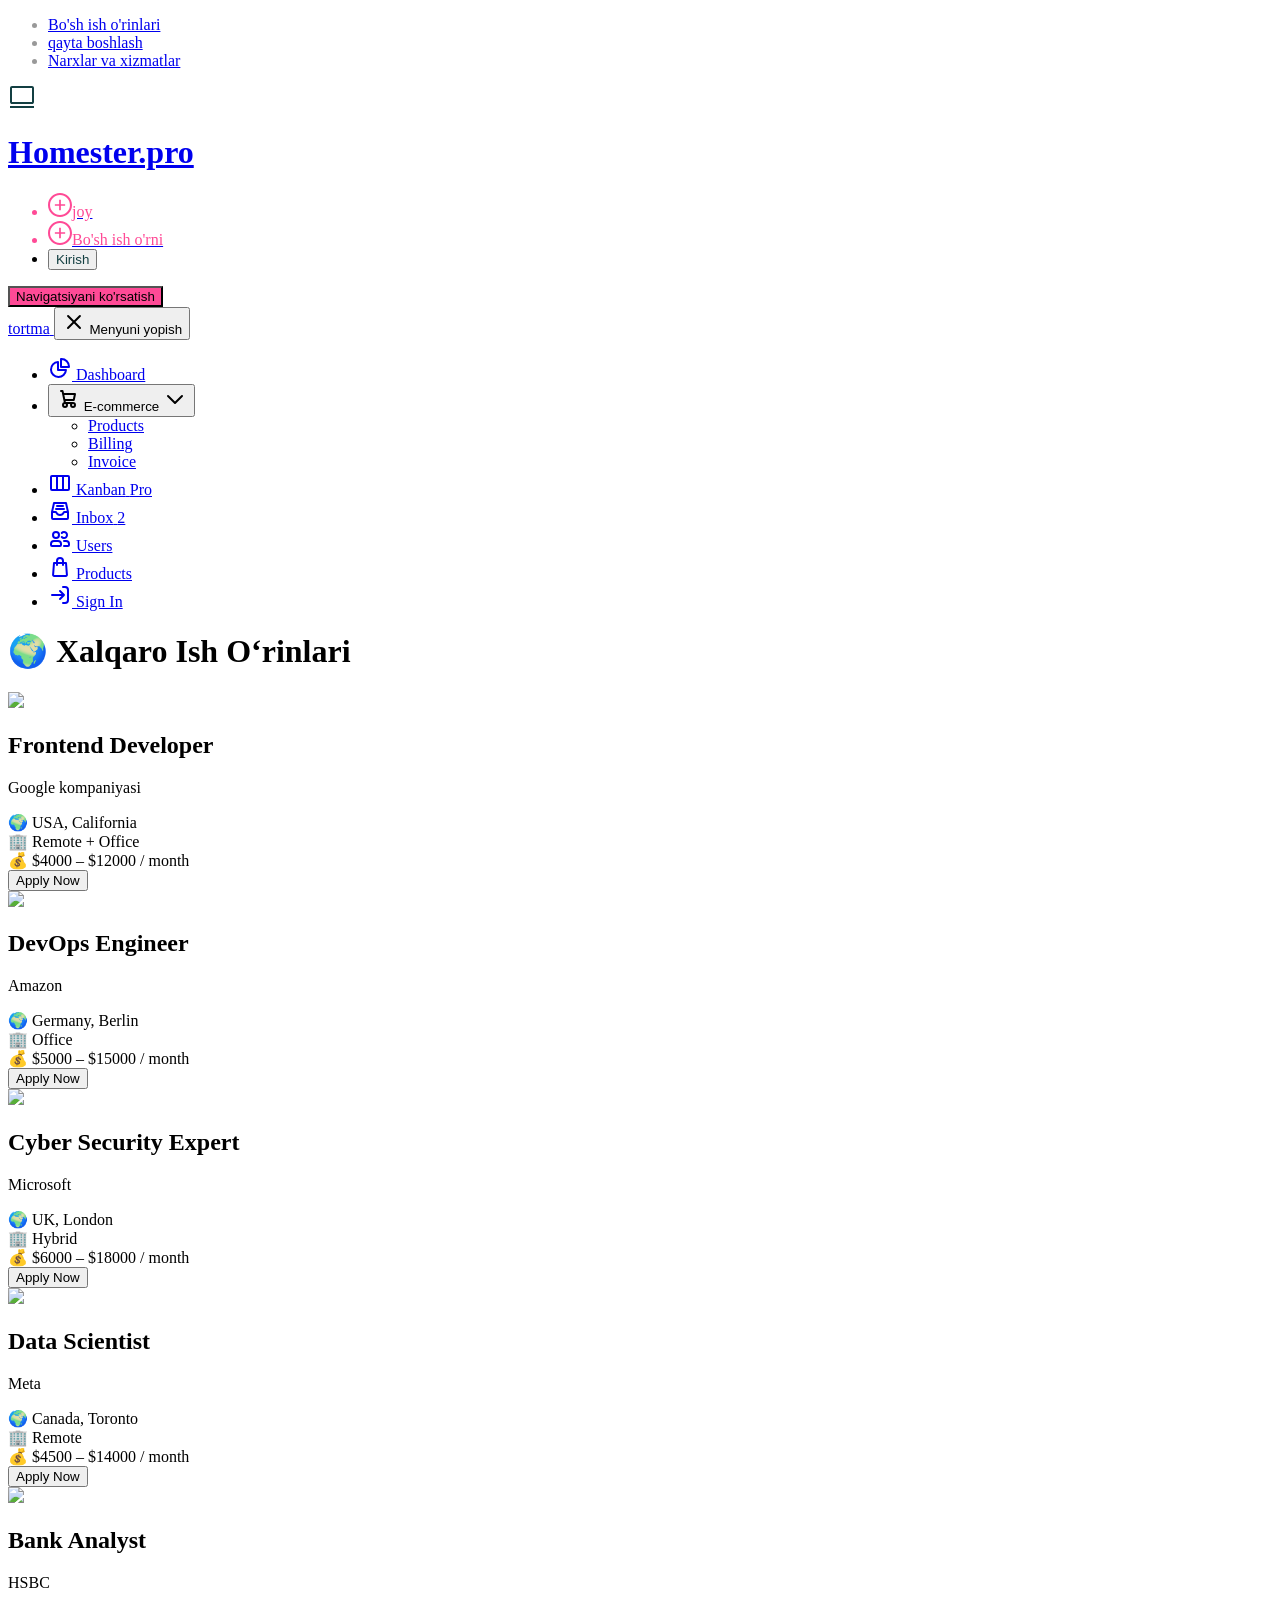
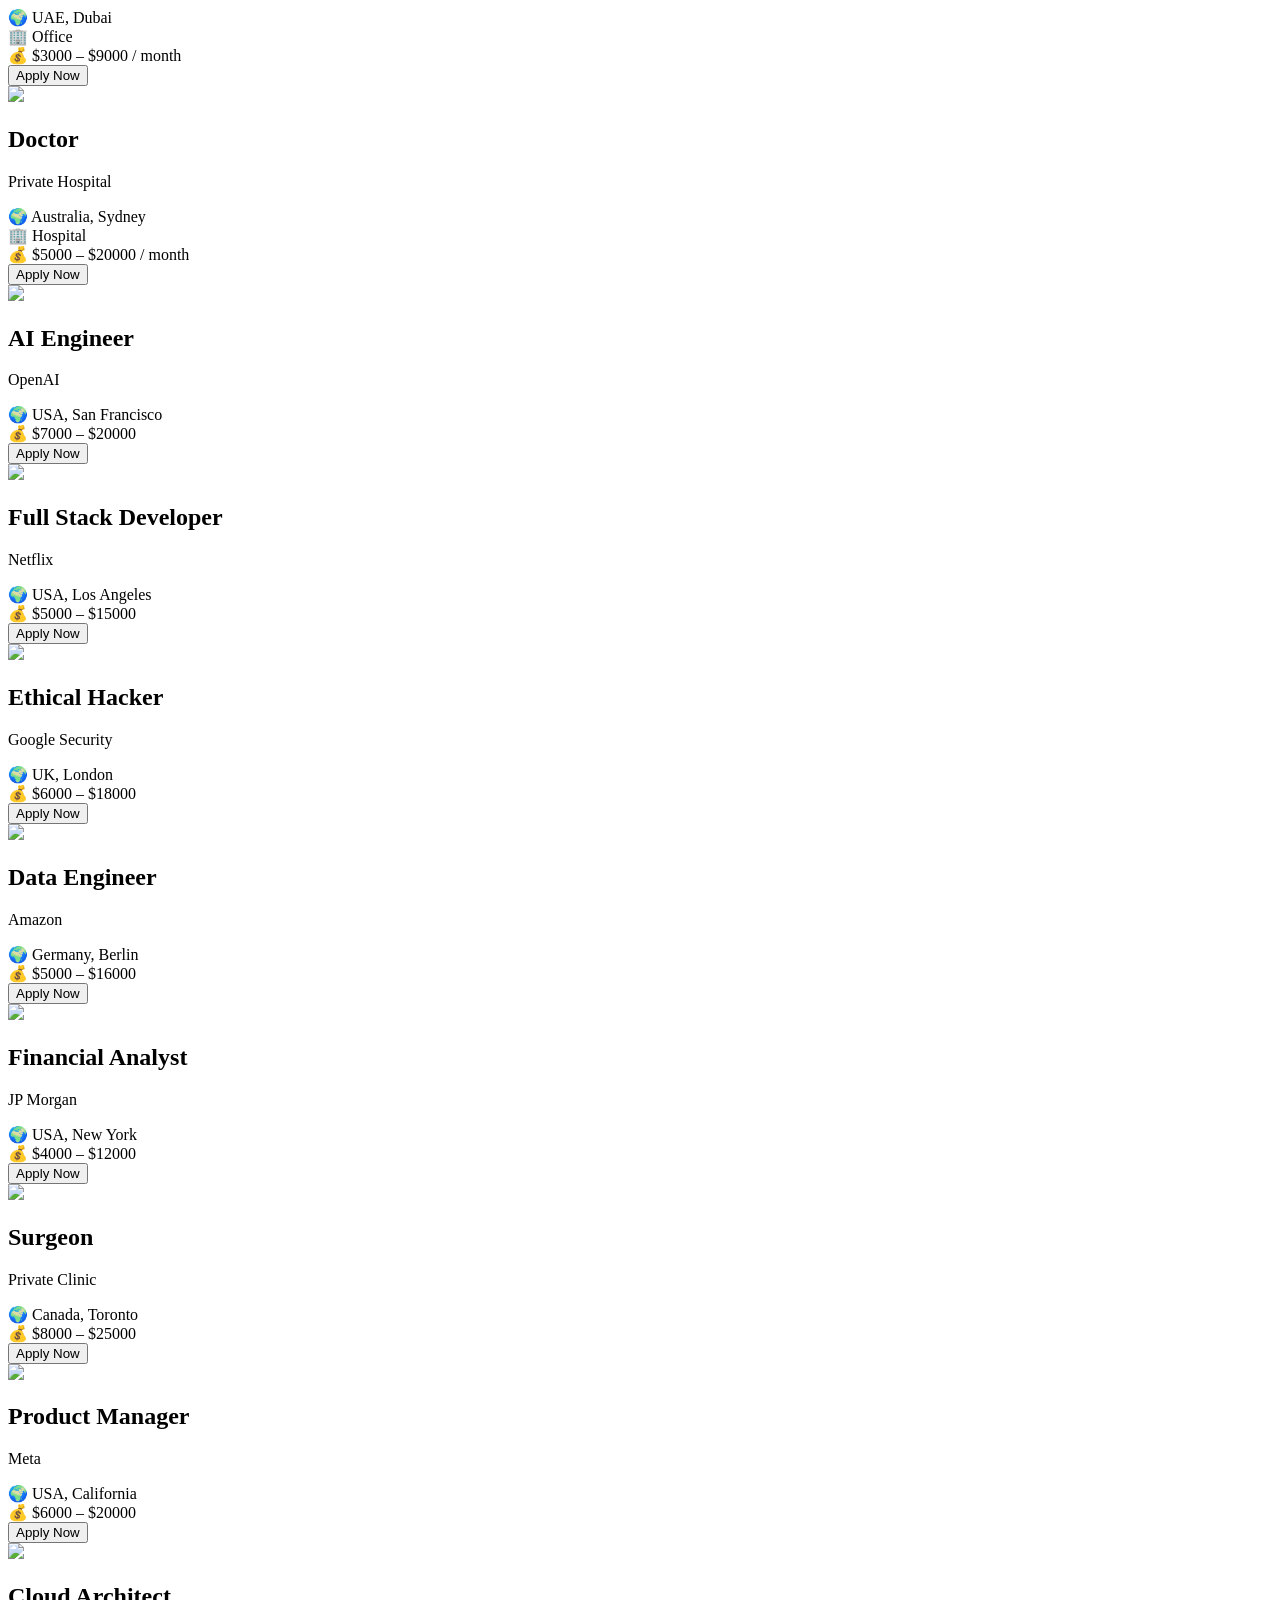
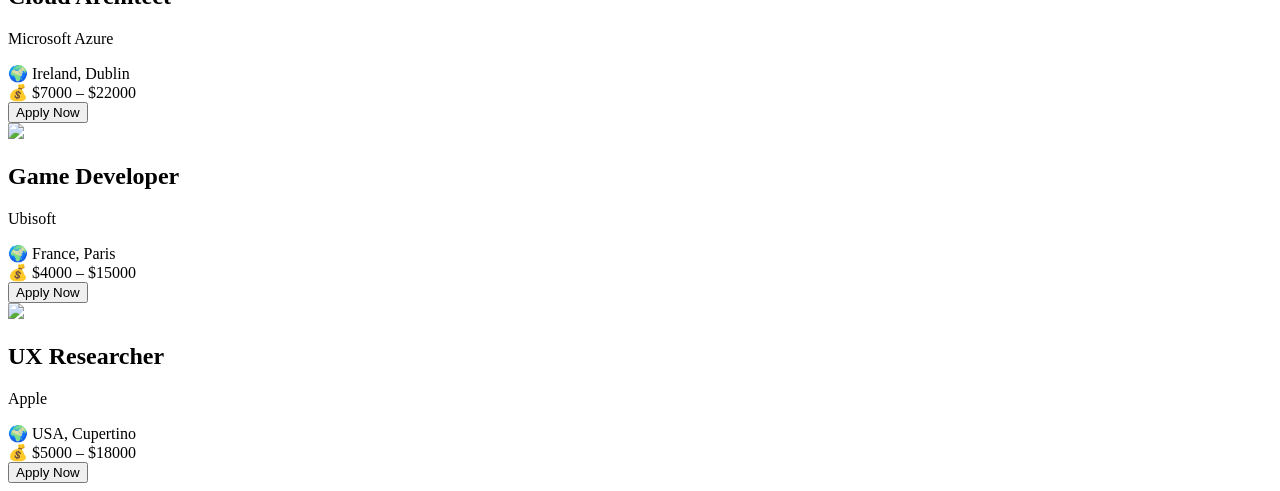
==== pages/bakansiii.html @ 7bd23c5b "main" ====
<!DOCTYPE html>
<html lang="uz">
<head>
  <meta charset="UTF-8">
  <meta name="viewport" content="width=device-width, initial-scale=1.0">
  <title>Job Registration Cards</title>
   <link href="https://unpkg.com/aos@2.3.1/dist/aos.css" rel="stylesheet" />
    <link
      href="https://cdn.jsdelivr.net/npm/flowbite@4.0.1/dist/flowbite.min.css"
      rel="stylesheet"
    />

    
    <link rel="stylesheet" href="../css/style.css" />
  <script src="https://cdn.tailwindcss.com"></script>
</head>

<body class="">
    <div class="loading">
      <!-- From Uiverse.io by andrew-manzyk -->
      <div class="loader">
        <svg width="100" height="100" viewBox="0 0 100 100">
          <defs>
            <mask id="clipping">
              <polygon points="0,0 100,0 100,100 0,100" fill="black"></polygon>
              <polygon points="25,25 75,25 50,75" fill="white"></polygon>
              <polygon points="50,25 75,75 25,75" fill="white"></polygon>
              <polygon points="35,35 65,35 50,65" fill="white"></polygon>
              <polygon points="35,35 65,35 50,65" fill="white"></polygon>
              <polygon points="35,35 65,35 50,65" fill="white"></polygon>
              <polygon points="35,35 65,35 50,65" fill="white"></polygon>
            </mask>
          </defs>
        </svg>
        <div class="box"></div>
      </div>
    </div>
 <header class="pt-[20px] pb-[20px] sticky"  >
      <div class="container max-w-[1128px] mx-auto">
        <div class="items-center">
          <div class="flex justify-between items-center">
            <ul  class="links flex gap-[24px]" style="color: #999999">
            
              <li class="link"><a href="../pages/vakansi.html">Bo'sh ish o'rinlari</a></li>
              <li class="link"><a href="../pages/rezuymi.html">qayta boshlash</a></li>
              <li class="link"><a href="../pages/homester.html">Narxlar va xizmatlar</a></li>
            </ul>
            <div class="flex items-center gap-[5px] title__title">
              <img src="../images/carbon_laptop.svg" alt="" />
              <a href="../index.html"><h1 class="title__title font-[500] text-[26px]">Homester.pro</h1></a>
            </div>

            <ul class="flex items-center gap-[25px] qilib">
              
            <a href="../pages/razmeztittt.html">  <li class="link flex gap-[7px]" style="color: #ff4a96">
                <img src="../images/Group 31 (1).svg" alt="" />joy<br />
                
              </li></a>
              <a href="../pages/bakansiii.html" class="link"><li class="link flex" style="color: #ff4a96">
                <img src="../images/Group 31 (1).svg" alt="" />Bo'sh ish o'rni
              </li></a>
              <li class="link">
                <a href="./kirish.html"
                  ><button
                    style="color: #133f42"
                    class="rounded-[5px] btn-0 bg-[floralwhite] p-[8px] border-[ 1px solid black]"
                  >
                     Kirish 
                  </button></a
                >
              </li>
              
            </ul>
          </div>

          <!-- drawer init and show -->
          <div class="text-center max-[370px]:hidden min-[590px]:hidden">
            <button
              style="background-color: #ff4a96"
              class="text-[white] rounded-[10px] inline-flex items-center justify-center text-white bg-brand box-border border border-transparent hover:bg-brand-strong focus:ring-4 focus:ring-brand-medium shadow-xs font-medium leading-5 rounded-base text-sm px-4 py-2.5 focus:outline-none"
              type="button"
              data-drawer-target="drawer-navigation"
              data-drawer-show="drawer-navigation"
              aria-controls="drawer-navigation"
            >
              Navigatsiyani ko'rsatish
            </button>
          </div>

          <!-- drawer component -->
          <div
            id="drawer-navigation"
            class="backdrop-blur-[20px] bg-[black]/30 text-[white] fixed top-0 left-0 z-40 h-screen p-4 overflow-y-auto transition-transform -translate-x-full bg-neutral-primary-soft w-80 border-e border-default"
            tabindex="-1"
            aria-labelledby="drawer-navigation-label"
          >
            <div class="border-b border-default pb-4 flex items-center">
              <a
                href="https://flowbite.com/"
                class="flex items-center space-x-2 rtl:space-x-reverse"
              >
                <span
                  class="self-center text-lg font-semibold whitespace-nowrap text-heading"
                  >tortma</span
                >
              </a>
              <button
                type="button"
                data-drawer-hide="drawer-navigation"
                aria-controls="drawer-navigation"
                class="text-body bg-transparent hover:text-heading hover:bg-neutral-tertiary rounded-base w-9 h-9 absolute top-2.5 end-2.5 flex items-center justify-center"
              >
                <svg
                  class="w-5 h-5"
                  aria-hidden="true"
                  xmlns="http://www.w3.org/2000/svg"
                  width="24"
                  height="24"
                  fill="none"
                  viewBox="0 0 24 24"
                >
                  <path
                    stroke="currentColor"
                    stroke-linecap="round"
                    stroke-linejoin="round"
                    stroke-width="2"
                    d="M6 18 17.94 6M18 18 6.06 6"
                  />
                </svg>
                <span class="sr-only">Menyuni yopish</span>
              </button>
            </div>
            <div class="py-5 overflow-y-auto">
              <ul class="space-y-2 font-medium">
                <li>
                  <a
                    href="#"
                    class="flex items-center px-2 py-1.5 text-body rounded-base hover:bg-neutral-tertiary hover:text-fg-brand group"
                  >
                    <svg
                      class="w-5 h-5 transition duration-75 group-hover:text-fg-brand"
                      aria-hidden="true"
                      xmlns="http://www.w3.org/2000/svg"
                      width="24"
                      height="24"
                      fill="none"
                      viewBox="0 0 24 24"
                    >
                      <path
                        stroke="currentColor"
                        stroke-linecap="round"
                        stroke-linejoin="round"
                        stroke-width="2"
                        d="M10 6.025A7.5 7.5 0 1 0 17.975 14H10V6.025Z"
                      />
                      <path
                        stroke="currentColor"
                        stroke-linecap="round"
                        stroke-linejoin="round"
                        stroke-width="2"
                        d="M13.5 3c-.169 0-.334.014-.5.025V11h7.975c.011-.166.025-.331.025-.5A7.5 7.5 0 0 0 13.5 3Z"
                      />
                    </svg>
                    <span class="ms-3">Dashboard</span>
                  </a>
                </li>
                <li>
                  <button
                    type="button"
                    class="flex items-center w-full justify-between px-2 py-1.5 text-body rounded-base hover:bg-neutral-tertiary hover:text-fg-brand group"
                    aria-controls="dropdown-example"
                    data-collapse-toggle="dropdown-example"
                  >
                    <svg
                      class="shrink-0 w-5 h-5 transition duration-75 group-hover:text-fg-brand"
                      aria-hidden="true"
                      xmlns="http://www.w3.org/2000/svg"
                      width="24"
                      height="24"
                      fill="none"
                      viewBox="0 0 24 24"
                    >
                      <path
                        stroke="currentColor"
                        stroke-linecap="round"
                        stroke-linejoin="round"
                        stroke-width="2"
                        d="M5 4h1.5L9 16m0 0h8m-8 0a2 2 0 1 0 0 4 2 2 0 0 0 0-4Zm8 0a2 2 0 1 0 0 4 2 2 0 0 0 0-4Zm-8.5-3h9.25L19 7H7.312"
                      />
                    </svg>
                    <span
                      class="flex-1 ms-3 text-left rtl:text-right whitespace-nowrap"
                      >E-commerce</span
                    >
                    <svg
                      class="w-5 h-5"
                      aria-hidden="true"
                      xmlns="http://www.w3.org/2000/svg"
                      width="24"
                      height="24"
                      fill="none"
                      viewBox="0 0 24 24"
                    >
                      <path
                        stroke="currentColor"
                        stroke-linecap="round"
                        stroke-linejoin="round"
                        stroke-width="2"
                        d="m19 9-7 7-7-7"
                      />
                    </svg>
                  </button>
                  <ul id="dropdown-example" class="hidden py-2 space-y-2">
                    <li>
                      <a
                        href="#"
                        class="pl-10 flex items-center px-2 py-1.5 text-body rounded-base hover:bg-neutral-tertiary hover:text-fg-brand group"
                        >Products</a
                      >
                    </li>
                    <li>
                      <a
                        href="#"
                        class="pl-10 flex items-center px-2 py-1.5 text-body rounded-base hover:bg-neutral-tertiary hover:text-fg-brand group"
                        >Billing</a
                      >
                    </li>
                    <li>
                      <a
                        href="#"
                        class="pl-10 flex items-center px-2 py-1.5 text-body rounded-base hover:bg-neutral-tertiary hover:text-fg-brand group"
                        >Invoice</a
                      >
                    </li>
                  </ul>
                </li>
                <li>
                  <a
                    href="#"
                    class="flex items-center px-2 py-1.5 text-body rounded-base hover:bg-neutral-tertiary hover:text-fg-brand group"
                  >
                    <svg
                      class="shrink-0 w-5 h-5 transition duration-75 group-hover:text-fg-brand"
                      aria-hidden="true"
                      xmlns="http://www.w3.org/2000/svg"
                      width="24"
                      height="24"
                      fill="none"
                      viewBox="0 0 24 24"
                    >
                      <path
                        stroke="currentColor"
                        stroke-linecap="round"
                        stroke-linejoin="round"
                        stroke-width="2"
                        d="M15 5v14M9 5v14M4 5h16a1 1 0 0 1 1 1v12a1 1 0 0 1-1 1H4a1 1 0 0 1-1-1V6a1 1 0 0 1 1-1Z"
                      />
                    </svg>
                    <span class="flex-1 ms-3 whitespace-nowrap">Kanban</span>
                    <span
                      class="bg-neutral-secondary-medium border border-default-medium text-heading text-xs font-medium px-1.5 py-0.5 rounded-sm"
                      >Pro</span
                    >
                  </a>
                </li>
                <li>
                  <a
                    href="#"
                    class="flex items-center px-2 py-1.5 text-body rounded-base hover:bg-neutral-tertiary hover:text-fg-brand group"
                  >
                    <svg
                      class="shrink-0 w-5 h-5 transition duration-75 group-hover:text-fg-brand"
                      aria-hidden="true"
                      xmlns="http://www.w3.org/2000/svg"
                      width="24"
                      height="24"
                      fill="none"
                      viewBox="0 0 24 24"
                    >
                      <path
                        stroke="currentColor"
                        stroke-linecap="round"
                        stroke-linejoin="round"
                        stroke-width="2"
                        d="M4 13h3.439a.991.991 0 0 1 .908.6 3.978 3.978 0 0 0 7.306 0 .99.99 0 0 1 .908-.6H20M4 13v6a1 1 0 0 0 1 1h14a1 1 0 0 0 1-1v-6M4 13l2-9h12l2 9M9 7h6m-7 3h8"
                      />
                    </svg>
                    <span class="flex-1 ms-3 whitespace-nowrap">Inbox</span>
                    <span
                      class="inline-flex items-center justify-center w-4.5 h-4.5 ms-2 text-xs font-medium text-fg-danger-strong bg-danger-soft border border-danger-subtle rounded-full"
                      >2</span
                    >
                  </a>
                </li>
                <li>
                  <a
                    href="#"
                    class="flex items-center px-2 py-1.5 text-body rounded-base hover:bg-neutral-tertiary hover:text-fg-brand group"
                  >
                    <svg
                      class="shrink-0 w-5 h-5 transition duration-75 group-hover:text-fg-brand"
                      aria-hidden="true"
                      xmlns="http://www.w3.org/2000/svg"
                      width="24"
                      height="24"
                      fill="none"
                      viewBox="0 0 24 24"
                    >
                      <path
                        stroke="currentColor"
                        stroke-linecap="round"
                        stroke-width="2"
                        d="M16 19h4a1 1 0 0 0 1-1v-1a3 3 0 0 0-3-3h-2m-2.236-4a3 3 0 1 0 0-4M3 18v-1a3 3 0 0 1 3-3h4a3 3 0 0 1 3 3v1a1 1 0 0 1-1 1H4a1 1 0 0 1-1-1Zm8-10a3 3 0 1 1-6 0 3 3 0 0 1 6 0Z"
                      />
                    </svg>
                    <span class="flex-1 ms-3 whitespace-nowrap">Users</span>
                  </a>
                </li>
                <li>
                  <a
                    href="#"
                    class="flex items-center px-2 py-1.5 text-body rounded-base hover:bg-neutral-tertiary hover:text-fg-brand group"
                  >
                    <svg
                      class="shrink-0 w-5 h-5 transition duration-75 group-hover:text-fg-brand"
                      aria-hidden="true"
                      xmlns="http://www.w3.org/2000/svg"
                      width="24"
                      height="24"
                      fill="none"
                      viewBox="0 0 24 24"
                    >
                      <path
                        stroke="currentColor"
                        stroke-linecap="round"
                        stroke-linejoin="round"
                        stroke-width="2"
                        d="M9 10V6a3 3 0 0 1 3-3v0a3 3 0 0 1 3 3v4m3-2 .917 11.923A1 1 0 0 1 17.92 21H6.08a1 1 0 0 1-.997-1.077L6 8h12Z"
                      />
                    </svg>
                    <span class="flex-1 ms-3 whitespace-nowrap">Products</span>
                  </a>
                </li>
                <li>
                  <a
                    href="#"
                    class="flex items-center px-2 py-1.5 text-body rounded-base hover:bg-neutral-tertiary hover:text-fg-brand group"
                  >
                    <svg
                      class="shrink-0 w-5 h-5 transition duration-75 group-hover:text-fg-brand"
                      aria-hidden="true"
                      xmlns="http://www.w3.org/2000/svg"
                      width="24"
                      height="24"
                      fill="none"
                      viewBox="0 0 24 24"
                    >
                      <path
                        stroke="currentColor"
                        stroke-linecap="round"
                        stroke-linejoin="round"
                        stroke-width="2"
                        d="M16 12H4m12 0-4 4m4-4-4-4m3-4h2a3 3 0 0 1 3 3v10a3 3 0 0 1-3 3h-2"
                      />
                    </svg>
                    <span class="flex-1 ms-3 whitespace-nowrap">Sign In</span>
                  </a>
                </li>
              </ul>
            </div>
          </div>
        </div>
      </div>
    </header>

    <!--  -->
   

<div class="bg-gray-100 p-10">

<div class="max-w-7xl mx-auto">

  <h1 class="text-4xl font-bold text-center mb-10">
    🌍 Xalqaro Ish O‘rinlari
  </h1>

  <!-- GRID -->
  <div class="grid grid-cols-3 gap-6 tuvtut">

    <!-- 1 -->
    <div class="bg-white rounded-2xl shadow-lg overflow-hidden hover:shadow-2xl transition">
      <img class="h-44 w-full object-cover"
        src="https://images.unsplash.com/photo-1521737604893-d14cc237f11d">

      <div class="p-5">
        <h2 class="text-xl font-bold">Frontend Developer</h2>
        <p class="text-gray-600">Google kompaniyasi</p>

        <div class="text-sm text-gray-500 mt-2">
          🌍 USA, California
        </div>

        <div class="text-sm text-gray-500">
          🏢 Remote + Office
        </div>

        <div class="mt-3 text-green-600 font-bold">
          💰 $4000 – $12000 / month
        </div>

        <button class="mt-4 w-full bg-blue-600 text-white py-2 rounded-xl hover:bg-blue-700">
          Apply Now
        </button>
      </div>
    </div>

    <!-- 2 -->
    <div class="bg-white rounded-2xl shadow-lg overflow-hidden hover:shadow-2xl transition">
      <img class="h-44 w-full object-cover"
        src="https://images.unsplash.com/photo-1667372393119-3d4c48d07fc9">

      <div class="p-5">
        <h2 class="text-xl font-bold">DevOps Engineer</h2>
        <p class="text-gray-600">Amazon</p>

        <div class="text-sm text-gray-500 mt-2">
          🌍 Germany, Berlin
        </div>

        <div class="text-sm text-gray-500">
          🏢 Office
        </div>

        <div class="mt-3 text-green-600 font-bold">
          💰 $5000 – $15000 / month
        </div>

        <button class="mt-4 w-full bg-blue-600 text-white py-2 rounded-xl hover:bg-blue-700">
          Apply Now
        </button>
      </div>
    </div>

    <!-- 3 -->
    <div class="bg-white rounded-2xl shadow-lg overflow-hidden hover:shadow-2xl transition">
      <img class="h-44 w-full object-cover"
        src="https://images.unsplash.com/photo-1550751827-4bd374c3f58b">

      <div class="p-5">
        <h2 class="text-xl font-bold">Cyber Security Expert</h2>
        <p class="text-gray-600">Microsoft</p>

        <div class="text-sm text-gray-500 mt-2">
          🌍 UK, London
        </div>

        <div class="text-sm text-gray-500">
          🏢 Hybrid
        </div>

        <div class="mt-3 text-green-600 font-bold">
          💰 $6000 – $18000 / month
        </div>

        <button class="mt-4 w-full bg-blue-600 text-white py-2 rounded-xl hover:bg-blue-700">
          Apply Now
        </button>
      </div>
    </div>

    <!-- 4 -->
    <div class="bg-white rounded-2xl shadow-lg overflow-hidden hover:shadow-2xl transition">
      <img class="h-44 w-full object-cover"
        src="https://images.unsplash.com/photo-1551288049-bebda4e38f71">

      <div class="p-5">
        <h2 class="text-xl font-bold">Data Scientist</h2>
        <p class="text-gray-600">Meta</p>

        <div class="text-sm text-gray-500 mt-2">
          🌍 Canada, Toronto
        </div>

        <div class="text-sm text-gray-500">
          🏢 Remote
        </div>

        <div class="mt-3 text-green-600 font-bold">
          💰 $4500 – $14000 / month
        </div>

        <button class="mt-4 w-full bg-blue-600 text-white py-2 rounded-xl hover:bg-blue-700">
          Apply Now
        </button>
      </div>
    </div>

    <!-- 5 -->
    <div class="bg-white rounded-2xl shadow-lg overflow-hidden hover:shadow-2xl transition">
      <img class="h-44 w-full object-cover"
        src="https://images.unsplash.com/photo-1563013544-824ae1b704d3">

      <div class="p-5">
        <h2 class="text-xl font-bold">Bank Analyst</h2>
        <p class="text-gray-600">HSBC</p>

        <div class="text-sm text-gray-500 mt-2">
          🌍 UAE, Dubai
        </div>

        <div class="text-sm text-gray-500">
          🏢 Office
        </div>

        <div class="mt-3 text-green-600 font-bold">
          💰 $3000 – $9000 / month
        </div>

        <button class="mt-4 w-full bg-blue-600 text-white py-2 rounded-xl hover:bg-blue-700">
          Apply Now
        </button>
      </div>
    </div>

    <!-- 6 -->
    <div class="bg-white rounded-2xl shadow-lg overflow-hidden hover:shadow-2xl transition">
      <img class="h-44 w-full object-cover"
        src="https://images.unsplash.com/photo-1588776814546-1ffcf47267a5">

      <div class="p-5">
        <h2 class="text-xl font-bold">Doctor</h2>
        <p class="text-gray-600">Private Hospital</p>

        <div class="text-sm text-gray-500 mt-2">
          🌍 Australia, Sydney
        </div>

        <div class="text-sm text-gray-500">
          🏢 Hospital
        </div>

        <div class="mt-3 text-green-600 font-bold">
          💰 $5000 – $20000 / month
        </div>

        <button class="mt-4 w-full bg-blue-600 text-white py-2 rounded-xl hover:bg-blue-700">
          Apply Now
        </button>
      </div>
    </div>
<!--  -->
    <!-- 7 -->
<div class="bg-white rounded-2xl shadow-lg overflow-hidden hover:shadow-2xl transition">
  <img class="h-44 w-full object-cover" src="https://images.unsplash.com/photo-1518770660439-4636190af475">
  <div class="p-5">
    <h2 class="text-xl font-bold">AI Engineer</h2>
    <p class="text-gray-600">OpenAI</p>
    <div class="text-sm text-gray-500 mt-2">🌍 USA, San Francisco</div>
    <div class="mt-3 text-green-600 font-bold">💰 $7000 – $20000</div>
    <button class="mt-4 w-full bg-blue-600 text-white py-2 rounded-xl hover:bg-blue-700">Apply Now</button>
  </div>
</div>

<!-- 8 -->
<div class="bg-white rounded-2xl shadow-lg overflow-hidden hover:shadow-2xl transition">
  <img class="h-44 w-full object-cover" src="https://images.unsplash.com/photo-1521737604893-d14cc237f11d">
  <div class="p-5">
    <h2 class="text-xl font-bold">Full Stack Developer</h2>
    <p class="text-gray-600">Netflix</p>
    <div class="text-sm text-gray-500 mt-2">🌍 USA, Los Angeles</div>
    <div class="mt-3 text-green-600 font-bold">💰 $5000 – $15000</div>
    <button class="mt-4 w-full bg-blue-600 text-white py-2 rounded-xl hover:bg-blue-700">Apply Now</button>
  </div>
</div>

<!-- 9 -->
<div class="bg-white rounded-2xl shadow-lg overflow-hidden hover:shadow-2xl transition">
  <img class="h-44 w-full object-cover" src="https://images.unsplash.com/photo-1550751827-4bd374c3f58b">
  <div class="p-5">
    <h2 class="text-xl font-bold">Ethical Hacker</h2>
    <p class="text-gray-600">Google Security</p>
    <div class="text-sm text-gray-500 mt-2">🌍 UK, London</div>
    <div class="mt-3 text-green-600 font-bold">💰 $6000 – $18000</div>
    <button class="mt-4 w-full bg-blue-600 text-white py-2 rounded-xl hover:bg-blue-700">Apply Now</button>
  </div>
</div>

<!-- 10 -->
<div class="bg-white rounded-2xl shadow-lg overflow-hidden hover:shadow-2xl transition">
  <img class="h-44 w-full object-cover" src="https://images.unsplash.com/photo-1551288049-bebda4e38f71">
  <div class="p-5">
    <h2 class="text-xl font-bold">Data Engineer</h2>
    <p class="text-gray-600">Amazon</p>
    <div class="text-sm text-gray-500 mt-2">🌍 Germany, Berlin</div>
    <div class="mt-3 text-green-600 font-bold">💰 $5000 – $16000</div>
    <button class="mt-4 w-full bg-blue-600 text-white py-2 rounded-xl hover:bg-blue-700">Apply Now</button>
  </div>
</div>

<!-- 11 -->
<div class="bg-white rounded-2xl shadow-lg overflow-hidden hover:shadow-2xl transition">
  <img class="h-44 w-full object-cover" src="https://images.unsplash.com/photo-1563013544-824ae1b704d3">
  <div class="p-5">
    <h2 class="text-xl font-bold">Financial Analyst</h2>
    <p class="text-gray-600">JP Morgan</p>
    <div class="text-sm text-gray-500 mt-2">🌍 USA, New York</div>
    <div class="mt-3 text-green-600 font-bold">💰 $4000 – $12000</div>
    <button class="mt-4 w-full bg-blue-600 text-white py-2 rounded-xl hover:bg-blue-700">Apply Now</button>
  </div>
</div>

<!-- 12 -->
<div class="bg-white rounded-2xl shadow-lg overflow-hidden hover:shadow-2xl transition">
  <img class="h-44 w-full object-cover" src="https://images.unsplash.com/photo-1588776814546-1ffcf47267a5">
  <div class="p-5">
    <h2 class="text-xl font-bold">Surgeon</h2>
    <p class="text-gray-600">Private Clinic</p>
    <div class="text-sm text-gray-500 mt-2">🌍 Canada, Toronto</div>
    <div class="mt-3 text-green-600 font-bold">💰 $8000 – $25000</div>
    <button class="mt-4 w-full bg-blue-600 text-white py-2 rounded-xl hover:bg-blue-700">Apply Now</button>
  </div>
</div>

<!-- 13 -->
<div class="bg-white rounded-2xl shadow-lg overflow-hidden hover:shadow-2xl transition">
  <img class="h-44 w-full object-cover" src="https://images.unsplash.com/photo-1504384308090-c894fdcc538d">
  <div class="p-5">
    <h2 class="text-xl font-bold">Product Manager</h2>
    <p class="text-gray-600">Meta</p>
    <div class="text-sm text-gray-500 mt-2">🌍 USA, California</div>
    <div class="mt-3 text-green-600 font-bold">💰 $6000 – $20000</div>
    <button class="mt-4 w-full bg-blue-600 text-white py-2 rounded-xl hover:bg-blue-700">Apply Now</button>
  </div>
</div>

<!-- 14 -->
<div class="bg-white rounded-2xl shadow-lg overflow-hidden hover:shadow-2xl transition">
  <img class="h-44 w-full object-cover" src="https://images.unsplash.com/photo-1519389950473-47ba0277781c">
  <div class="p-5">
    <h2 class="text-xl font-bold">Cloud Architect</h2>
    <p class="text-gray-600">Microsoft Azure</p>
    <div class="text-sm text-gray-500 mt-2">🌍 Ireland, Dublin</div>
    <div class="mt-3 text-green-600 font-bold">💰 $7000 – $22000</div>
    <button class="mt-4 w-full bg-blue-600 text-white py-2 rounded-xl hover:bg-blue-700">Apply Now</button>
  </div>
</div>

<!-- 15 -->
<div class="bg-white rounded-2xl shadow-lg overflow-hidden hover:shadow-2xl transition">
  <img class="h-44 w-full object-cover" src="https://images.unsplash.com/photo-1556761175-b413da4baf72">
  <div class="p-5">
    <h2 class="text-xl font-bold">Game Developer</h2>
    <p class="text-gray-600">Ubisoft</p>
    <div class="text-sm text-gray-500 mt-2">🌍 France, Paris</div>
    <div class="mt-3 text-green-600 font-bold">💰 $4000 – $15000</div>
    <button class="mt-4 w-full bg-blue-600 text-white py-2 rounded-xl hover:bg-blue-700">Apply Now</button>
  </div>
</div>

<!-- 16 -->
<div class="bg-white rounded-2xl shadow-lg overflow-hidden hover:shadow-2xl transition">
  <img class="h-44 w-full object-cover" src="https://images.unsplash.com/photo-1523966211575-eb4a01e7dd51">
  <div class="p-5">
    <h2 class="text-xl font-bold">UX Researcher</h2>
    <p class="text-gray-600">Apple</p>
    <div class="text-sm text-gray-500 mt-2">🌍 USA, Cupertino</div>
    <div class="mt-3 text-green-600 font-bold">💰 $5000 – $18000</div>
    <button class="mt-4 w-full bg-blue-600 text-white py-2 rounded-xl hover:bg-blue-700">Apply Now</button>
  </div>
</div>
  </div>

</div>

</div>

    <!--  -->
<script src="../main.js"></script>
  <script src="https://cdn.jsdelivr.net/npm/flowbite@4.0.1/dist/flowbite.min.js"></script>
    <script src="https://unpkg.com/aos@2.3.1/dist/aos.js"></script>
    <script>
      AOS.init();
    </script> 

</body>
</html>
---- css/style.css ----
/* From Uiverse.io by OnCloud125252 */ 
.inputBox_container {
  display: flex;
  align-items: center;
  flex-direction: row;
  max-width: 14em;
  width: fit-content;
  height: fit-content;
  background-color: #F8F8F8;
  border-radius: 0.8em;
  overflow: hidden;
}

.search_icon {
  height: 1em;
  padding: 0 0.5em 0 0.8em;
  fill: #abb2bf;
}

.inputBox {
  background-color: transparent;
  color: #ffffff;
  outline: none;
  width: 100%;
  border: 0;
  padding: 0.5em 1.5em 0.5em 0;
  font-size: 1em;
}

::placeholder {
  color: #abb2bf;
}
@media (max-width:1086px) {

  .weble-1{
    flex-direction: column;
  }
    .da{
        flex-wrap: wrap;
    }
    .fa{
        display: flex;
        flex-direction: column;
    }
    .ey{
        display: flex;flex-direction: column;
        max-width: 350px;
    }
    
    .mana{
      display: flex;
  flex-direction: column;
    }
    .fa{
      display: none;
    }
    .man{
        flex-wrap: wrap;
    }
    .title{
        display: none;
    }
    .btn-666{
        width: 400px;
    }
    .uiy{
        flex-wrap: wrap;
    }
    .wrat{
      display: flex;
      flex-direction: column;
    }
    .cart{
        width: 400px;
    }
    .wwwq{
      display: none;
    }
}
@media (max-width:970px) {
  .qilib{
    display: flex;
    flex-direction: column;
  }
  
}
@media (max-width:790px) {
  .qilib{
    display: flex;
    flex-direction: column;
  }
    .man{
        display: flex;
        flex-direction: column;
    }
    .hyt{
        display: none;
    }
}
@media (max-width:620px) {
 .title__title{
    display: none;
 }
    .ey{
        max-width: 250px;
    }
    .card{
       display: flex;
       flex-direction: column;
    }
    .maxc{
        width: 300px;
    }
}
@media (max-width:460px) {
 .art{
    display: flex;
    flex-direction: column;
 }
 .btn-666{
    width: 250px;
 }
 .cart{
        width: 300px;
    }
    .cart img{
       display: none;
    }
     .cart ul{
       display: none;
    }
}
/* From Uiverse.io by andrew-manzyk */ 
.loader {
  --color-one: #ffbf48;
  --color-two: #be4a1d;
  --color-three: #ffbf4780;
  --color-four: #bf4a1d80;
  --color-five: #ffbf4740;
  --time-animation: 2s;
  --size: 1; /* You can change the size */
  position: relative;
  border-radius: 50%;
  transform: scale(var(--size));
  box-shadow:
    0 0 25px 0 var(--color-three),
    0 20px 50px 0 var(--color-four);
  animation: colorize calc(var(--time-animation) * 3) ease-in-out infinite;
}

.loader::before {
  content: "";
  position: absolute;
  top: 0;
  left: 0;
  width: 100px;
  height: 100px;
  border-radius: 50%;
  border-top: solid 1px var(--color-one);
  border-bottom: solid 1px var(--color-two);
  background: linear-gradient(180deg, var(--color-five), var(--color-four));
  box-shadow:
    inset 0 10px 10px 0 var(--color-three),
    inset 0 -10px 10px 0 var(--color-four);
}

.loader .box {
  width: 100px;
  height: 100px;
  background: linear-gradient(
    180deg,
    var(--color-one) 30%,
    var(--color-two) 70%
  );
  mask: url(#clipping);
  -webkit-mask: url(#clipping);
}

.loader svg {
  position: absolute;
}

.loader svg #clipping {
  filter: contrast(15);
  animation: roundness calc(var(--time-animation) / 2) linear infinite;
}

.loader svg #clipping polygon {
  filter: blur(7px);
}

.loader svg #clipping polygon:nth-child(1) {
  transform-origin: 75% 25%;
  transform: rotate(90deg);
}

.loader svg #clipping polygon:nth-child(2) {
  transform-origin: 50% 50%;
  animation: rotation var(--time-animation) linear infinite reverse;
}

.loader svg #clipping polygon:nth-child(3) {
  transform-origin: 50% 60%;
  animation: rotation var(--time-animation) linear infinite;
  animation-delay: calc(var(--time-animation) / -3);
}

.loader svg #clipping polygon:nth-child(4) {
  transform-origin: 40% 40%;
  animation: rotation var(--time-animation) linear infinite reverse;
}

.loader svg #clipping polygon:nth-child(5) {
  transform-origin: 40% 40%;
  animation: rotation var(--time-animation) linear infinite reverse;
  animation-delay: calc(var(--time-animation) / -2);
}

.loader svg #clipping polygon:nth-child(6) {
  transform-origin: 60% 40%;
  animation: rotation var(--time-animation) linear infinite;
}

.loader svg #clipping polygon:nth-child(7) {
  transform-origin: 60% 40%;
  animation: rotation var(--time-animation) linear infinite;
  animation-delay: calc(var(--time-animation) / -1.5);
}

@keyframes rotation {
  0% {
    transform: rotate(0deg);
  }
  100% {
    transform: rotate(360deg);
  }
}

@keyframes roundness {
  0% {
    filter: contrast(15);
  }
  20% {
    filter: contrast(3);
  }
  40% {
    filter: contrast(3);
  }
  60% {
    filter: contrast(15);
  }
  100% {
    filter: contrast(15);
  }
}

@keyframes colorize {
  0% {
    filter: hue-rotate(0deg);
  }
  20% {
    filter: hue-rotate(-30deg);
  }
  40% {
    filter: hue-rotate(-60deg);
  }
  60% {
    filter: hue-rotate(-90deg);
  }
  80% {
    filter: hue-rotate(-45deg);
  }
  100% {
    filter: hue-rotate(0deg);
  }
}
.loading{
    background-color: #0f0f10;
    display: flex;
    justify-content: center;
    align-items: center;
    width: 100%;
    height: 100vh;
    animation: ochirish 8s forwards 2s;
}

@keyframes ochirish {
  0%{
    display: none;
  }100%{
    display: none;
  }
}
.shad{
    box-shadow: 0px 0px 3px rgb(137, 134, 134);
}
.btn-666{
    border:  0px 0px 3px rgb(242, 151, 166);
}
.box{
    box-shadow: 0px 0px 20px Pink;
}
.sun{
    display: none;
}
.mon{
    display: block;
    
}
.val{
  background-color: #f8f8f8;
}
.dark-mode{
    background-color: rgb(69, 68, 68);
    height: 1000%;
}
.dark-mode .card{
    background-color: rgb(0, 238, 255);
    .parag{
        color: #fff;
    }
}
.dark-mode .mon{
    display: none;
}
.dark-mode .sun{
    display: block;
}
.dark{
  padding: 5px;
  border-radius: 10px;
    border: none;
    background-color: rgb(79, 77, 77);
    cursor: pointer;
}
.JAHON{
  background-color: #fff;
}
.shoh{
  background-color:transparent;
}
@media (max-width:660px) {
  .tuvtut{
    flex-wrap: wrap;
  }
  .links{
    display: flex;
    flex-direction: column;
  }
}
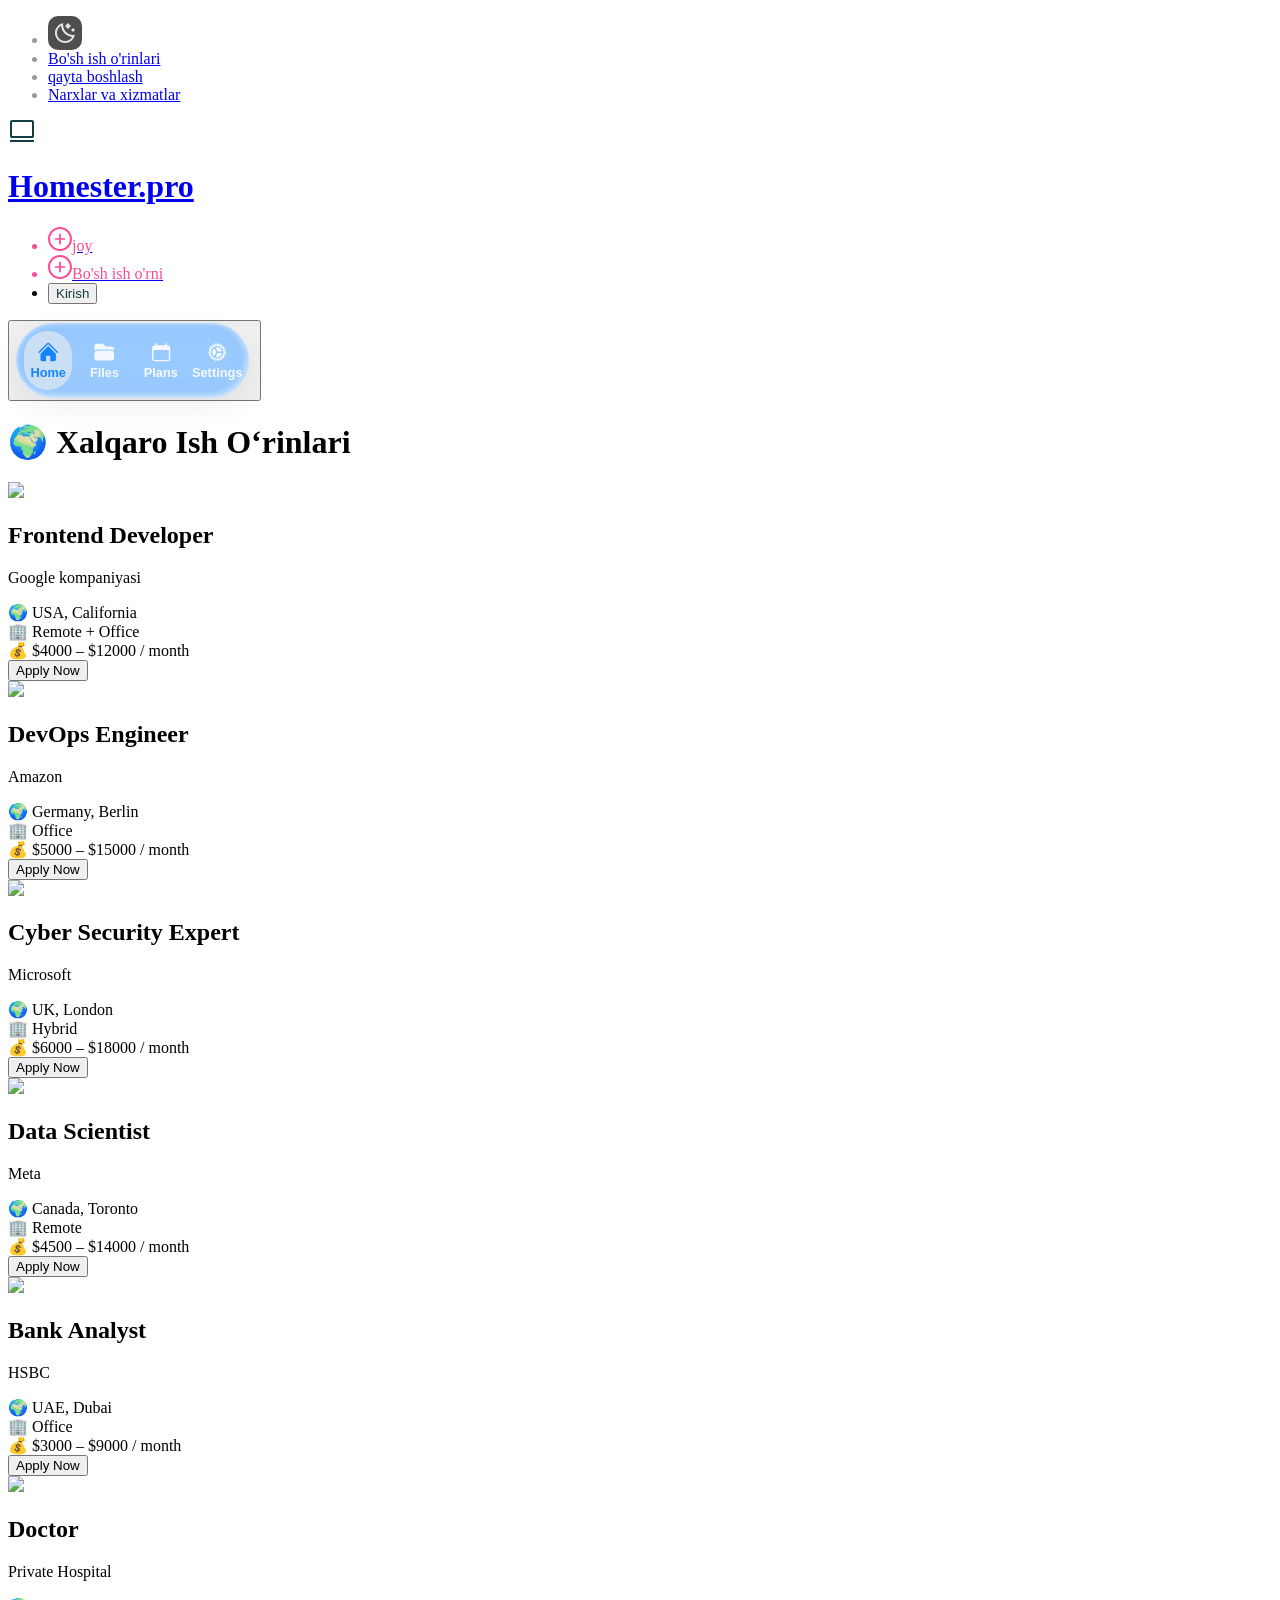
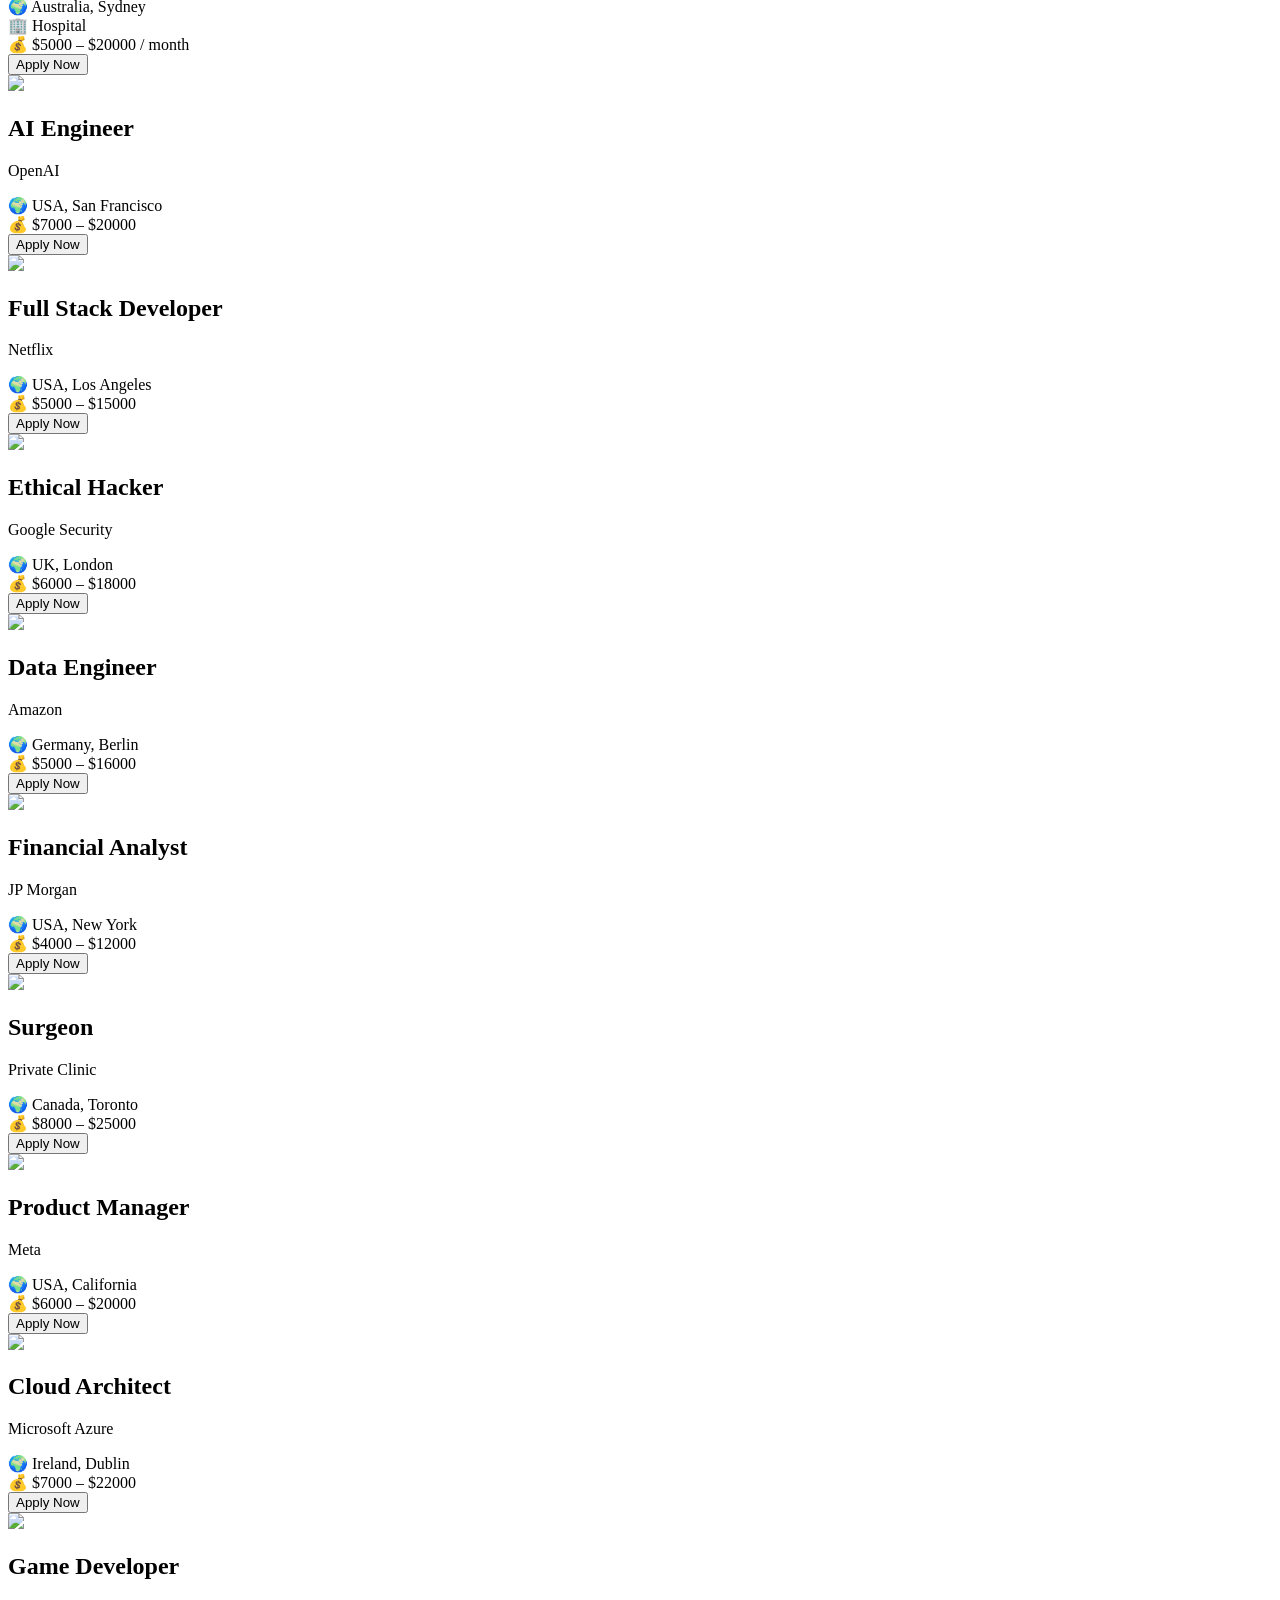
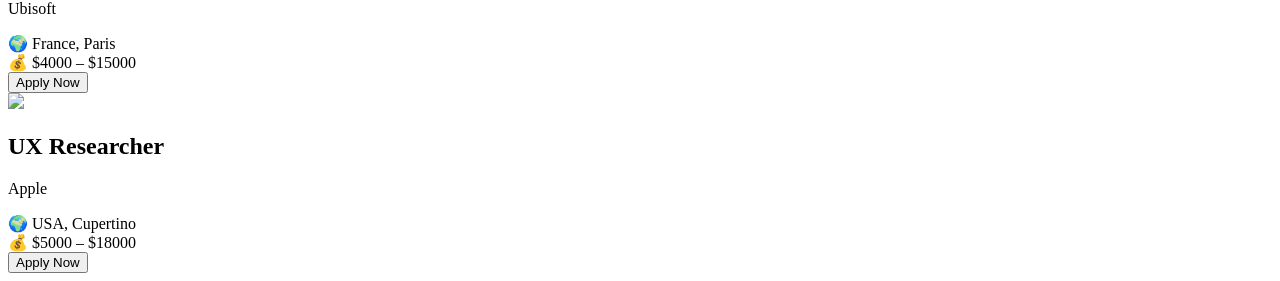
==== commit 87cc1643: "weble" ====
--- a/pages/bakansiii.html
+++ b/pages/bakansiii.html
@@ -35,22 +35,32 @@
         <div class="box"></div>
       </div>
     </div>
- <header class="pt-[20px] pb-[20px] sticky"  >
+   <header class="pt-[20px] pb-[20px] sticky"  >
       <div class="container max-w-[1128px] mx-auto">
-        <div class="items-center">
+        <div class="items-center " >
           <div class="flex justify-between items-center">
-            <ul  class="links flex gap-[24px]" style="color: #999999">
-            
+            <ul class="links flex gap-[24px]" style="color: #999999" >
+              <li class="linkk " >
+                 <button class="dark">
+          <img
+            class="mon" src="../moon_stars_24dp_E3E3E3_FILL0_wght400_GRAD0_opsz24.svg"
+            alt=""
+          />
+          <img class="sun"
+            src="../clear_day_24dp_E3E3E3_FILL0_wght400_GRAD0_opsz24.svg"
+            alt=""
+          />
+        </button></li>
               <li class="link"><a href="../pages/vakansi.html">Bo'sh ish o'rinlari</a></li>
               <li class="link"><a href="../pages/rezuymi.html">qayta boshlash</a></li>
               <li class="link"><a href="../pages/homester.html">Narxlar va xizmatlar</a></li>
             </ul>
-            <div class="flex items-center gap-[5px] title__title">
+            <div  class="flex items-center gap-[5px] title__title">
               <img src="../images/carbon_laptop.svg" alt="" />
               <a href="../index.html"><h1 class="title__title font-[500] text-[26px]">Homester.pro</h1></a>
             </div>
 
-            <ul class="flex items-center gap-[25px] qilib">
+            <ul class="flex items-center gap-[25px] qilib gap-[15px]">
               
             <a href="../pages/razmeztittt.html">  <li class="link flex gap-[7px]" style="color: #ff4a96">
                 <img src="../images/Group 31 (1).svg" alt="" />joy<br />
@@ -60,7 +70,7 @@
                 <img src="../images/Group 31 (1).svg" alt="" />Bo'sh ish o'rni
               </li></a>
               <li class="link">
-                <a href="./kirish.html"
+                <a href="../pages/kirish.html"
                   ><button
                     style="color: #133f42"
                     class="rounded-[5px] btn-0 bg-[floralwhite] p-[8px] border-[ 1px solid black]"
@@ -74,301 +84,92 @@
           </div>
 
           <!-- drawer init and show -->
-          <div class="text-center max-[370px]:hidden min-[590px]:hidden">
+          <div class="text-center  min-[590px]:hidden">
             <button
-              style="background-color: #ff4a96"
+             
               class="text-[white] rounded-[10px] inline-flex items-center justify-center text-white bg-brand box-border border border-transparent hover:bg-brand-strong focus:ring-4 focus:ring-brand-medium shadow-xs font-medium leading-5 rounded-base text-sm px-4 py-2.5 focus:outline-none"
               type="button"
               data-drawer-target="drawer-navigation"
               data-drawer-show="drawer-navigation"
               aria-controls="drawer-navigation"
             >
-              Navigatsiyani ko'rsatish
+             <!-- From Uiverse.io by 3bdel3ziz-T --> 
+<!-- From Uiverse.io by mymiamo --> 
+<div class="menu">
+  <a href="" class="active">
+    <svg
+      xmlns="http://www.w3.org/2000/svg"
+      viewBox="0 0 24 24"
+      fill="currentColor"
+      class="size-6"
+    >
+      <path
+        d="M11.47 3.841a.75.75 0 0 1 1.06 0l8.69 8.69a.75.75 0 1 0 1.06-1.061l-8.689-8.69a2.25 2.25 0 0 0-3.182 0l-8.69 8.69a.75.75 0 1 0 1.061 1.06l8.69-8.689Z"
+      ></path>
+      <path
+        d="m12 5.432 8.159 8.159c.03.03.06.058.091.086v6.198c0 1.035-.84 1.875-1.875 1.875H15a.75.75 0 0 1-.75-.75v-4.5a.75.75 0 0 0-.75-.75h-3a.75.75 0 0 0-.75.75V21a.75.75 0 0 1-.75.75H5.625a1.875 1.875 0 0 1-1.875-1.875v-6.198a2.29 2.29 0 0 0 .091-.086L12 5.432Z"
+      ></path>
+    </svg>
+
+    <span>Home</span>
+  </a>
+  <a href="">
+    <svg
+      xmlns="http://www.w3.org/2000/svg"
+      viewBox="0 0 24 24"
+      fill="currentColor"
+      class="size-6"
+    >
+      <path
+        d="M19.5 21a3 3 0 0 0 3-3v-4.5a3 3 0 0 0-3-3h-15a3 3 0 0 0-3 3V18a3 3 0 0 0 3 3h15ZM1.5 10.146V6a3 3 0 0 1 3-3h5.379a2.25 2.25 0 0 1 1.59.659l2.122 2.121c.14.141.331.22.53.22H19.5a3 3 0 0 1 3 3v1.146A4.483 4.483 0 0 0 19.5 9h-15a4.483 4.483 0 0 0-3 1.146Z"
+      ></path>
+    </svg>
+
+    <span>Files</span>
+  </a>
+  <a href="">
+    <svg
+      xmlns="http://www.w3.org/2000/svg"
+      viewBox="0 0 24 24"
+      fill="currentColor"
+      class="size-6"
+    >
+      <path
+        fill-rule="evenodd"
+        d="M6.75 2.25A.75.75 0 0 1 7.5 3v1.5h9V3A.75.75 0 0 1 18 3v1.5h.75a3 3 0 0 1 3 3v11.25a3 3 0 0 1-3 3H5.25a3 3 0 0 1-3-3V7.5a3 3 0 0 1 3-3H6V3a.75.75 0 0 1 .75-.75Zm13.5 9a1.5 1.5 0 0 0-1.5-1.5H5.25a1.5 1.5 0 0 0-1.5 1.5v7.5a1.5 1.5 0 0 0 1.5 1.5h13.5a1.5 1.5 0 0 0 1.5-1.5v-7.5Z"
+        clip-rule="evenodd"
+      ></path>
+    </svg>
+
+    <span>Plans</span>
+  </a>
+  <a href="">
+    <svg
+      xmlns="http://www.w3.org/2000/svg"
+      viewBox="0 0 24 24"
+      fill="currentColor"
+      class="size-6"
+    >
+      <path
+        d="M17.004 10.407c.138.435-.216.842-.672.842h-3.465a.75.75 0 0 1-.65-.375l-1.732-3c-.229-.396-.053-.907.393-1.004a5.252 5.252 0 0 1 6.126 3.537ZM8.12 8.464c.307-.338.838-.235 1.066.16l1.732 3a.75.75 0 0 1 0 .75l-1.732 3c-.229.397-.76.5-1.067.161A5.23 5.23 0 0 1 6.75 12a5.23 5.23 0 0 1 1.37-3.536ZM10.878 17.13c-.447-.098-.623-.608-.394-1.004l1.733-3.002a.75.75 0 0 1 .65-.375h3.465c.457 0 .81.407.672.842a5.252 5.252 0 0 1-6.126 3.539Z"
+      ></path>
+      <path
+        fill-rule="evenodd"
+        d="M21 12.75a.75.75 0 1 0 0-1.5h-.783a8.22 8.22 0 0 0-.237-1.357l.734-.267a.75.75 0 1 0-.513-1.41l-.735.268a8.24 8.24 0 0 0-.689-1.192l.6-.503a.75.75 0 1 0-.964-1.149l-.6.504a8.3 8.3 0 0 0-1.054-.885l.391-.678a.75.75 0 1 0-1.299-.75l-.39.676a8.188 8.188 0 0 0-1.295-.47l.136-.77a.75.75 0 0 0-1.477-.26l-.136.77a8.36 8.36 0 0 0-1.377 0l-.136-.77a.75.75 0 1 0-1.477.26l.136.77c-.448.121-.88.28-1.294.47l-.39-.676a.75.75 0 0 0-1.3.75l.392.678a8.29 8.29 0 0 0-1.054.885l-.6-.504a.75.75 0 1 0-.965 1.149l.6.503a8.243 8.243 0 0 0-.689 1.192L3.8 8.216a.75.75 0 1 0-.513 1.41l.735.267a8.222 8.222 0 0 0-.238 1.356h-.783a.75.75 0 0 0 0 1.5h.783c.042.464.122.917.238 1.356l-.735.268a.75.75 0 0 0 .513 1.41l.735-.268c.197.417.428.816.69 1.191l-.6.504a.75.75 0 0 0 .963 1.15l.601-.505c.326.323.679.62 1.054.885l-.392.68a.75.75 0 0 0 1.3.75l.39-.679c.414.192.847.35 1.294.471l-.136.77a.75.75 0 0 0 1.477.261l.137-.772a8.332 8.332 0 0 0 1.376 0l.136.772a.75.75 0 1 0 1.477-.26l-.136-.771a8.19 8.19 0 0 0 1.294-.47l.391.677a.75.75 0 0 0 1.3-.75l-.393-.679a8.29 8.29 0 0 0 1.054-.885l.601.504a.75.75 0 0 0 .964-1.15l-.6-.503c.261-.375.492-.774.69-1.191l.735.267a.75.75 0 1 0 .512-1.41l-.734-.267c.115-.439.195-.892.237-1.356h.784Zm-2.657-3.06a6.744 6.744 0 0 0-1.19-2.053 6.784 6.784 0 0 0-1.82-1.51A6.705 6.705 0 0 0 12 5.25a6.8 6.8 0 0 0-1.225.11 6.7 6.7 0 0 0-2.15.793 6.784 6.784 0 0 0-2.952 3.489.76.76 0 0 1-.036.098A6.74 6.74 0 0 0 5.251 12a6.74 6.74 0 0 0 3.366 5.842l.009.005a6.704 6.704 0 0 0 2.18.798l.022.003a6.792 6.792 0 0 0 2.368-.004 6.704 6.704 0 0 0 2.205-.811 6.785 6.785 0 0 0 1.762-1.484l.009-.01.009-.01a6.743 6.743 0 0 0 1.18-2.066c.253-.707.39-1.469.39-2.263a6.74 6.74 0 0 0-.408-2.309Z"
+        clip-rule="evenodd"
+      ></path>
+    </svg>
+
+    <span>Settings</span>
+  </a>
+</div>
+
+
             </button>
           </div>
 
           <!-- drawer component -->
-          <div
-            id="drawer-navigation"
-            class="backdrop-blur-[20px] bg-[black]/30 text-[white] fixed top-0 left-0 z-40 h-screen p-4 overflow-y-auto transition-transform -translate-x-full bg-neutral-primary-soft w-80 border-e border-default"
-            tabindex="-1"
-            aria-labelledby="drawer-navigation-label"
-          >
-            <div class="border-b border-default pb-4 flex items-center">
-              <a
-                href="https://flowbite.com/"
-                class="flex items-center space-x-2 rtl:space-x-reverse"
-              >
-                <span
-                  class="self-center text-lg font-semibold whitespace-nowrap text-heading"
-                  >tortma</span
-                >
-              </a>
-              <button
-                type="button"
-                data-drawer-hide="drawer-navigation"
-                aria-controls="drawer-navigation"
-                class="text-body bg-transparent hover:text-heading hover:bg-neutral-tertiary rounded-base w-9 h-9 absolute top-2.5 end-2.5 flex items-center justify-center"
-              >
-                <svg
-                  class="w-5 h-5"
-                  aria-hidden="true"
-                  xmlns="http://www.w3.org/2000/svg"
-                  width="24"
-                  height="24"
-                  fill="none"
-                  viewBox="0 0 24 24"
-                >
-                  <path
-                    stroke="currentColor"
-                    stroke-linecap="round"
-                    stroke-linejoin="round"
-                    stroke-width="2"
-                    d="M6 18 17.94 6M18 18 6.06 6"
-                  />
-                </svg>
-                <span class="sr-only">Menyuni yopish</span>
-              </button>
-            </div>
-            <div class="py-5 overflow-y-auto">
-              <ul class="space-y-2 font-medium">
-                <li>
-                  <a
-                    href="#"
-                    class="flex items-center px-2 py-1.5 text-body rounded-base hover:bg-neutral-tertiary hover:text-fg-brand group"
-                  >
-                    <svg
-                      class="w-5 h-5 transition duration-75 group-hover:text-fg-brand"
-                      aria-hidden="true"
-                      xmlns="http://www.w3.org/2000/svg"
-                      width="24"
-                      height="24"
-                      fill="none"
-                      viewBox="0 0 24 24"
-                    >
-                      <path
-                        stroke="currentColor"
-                        stroke-linecap="round"
-                        stroke-linejoin="round"
-                        stroke-width="2"
-                        d="M10 6.025A7.5 7.5 0 1 0 17.975 14H10V6.025Z"
-                      />
-                      <path
-                        stroke="currentColor"
-                        stroke-linecap="round"
-                        stroke-linejoin="round"
-                        stroke-width="2"
-                        d="M13.5 3c-.169 0-.334.014-.5.025V11h7.975c.011-.166.025-.331.025-.5A7.5 7.5 0 0 0 13.5 3Z"
-                      />
-                    </svg>
-                    <span class="ms-3">Dashboard</span>
-                  </a>
-                </li>
-                <li>
-                  <button
-                    type="button"
-                    class="flex items-center w-full justify-between px-2 py-1.5 text-body rounded-base hover:bg-neutral-tertiary hover:text-fg-brand group"
-                    aria-controls="dropdown-example"
-                    data-collapse-toggle="dropdown-example"
-                  >
-                    <svg
-                      class="shrink-0 w-5 h-5 transition duration-75 group-hover:text-fg-brand"
-                      aria-hidden="true"
-                      xmlns="http://www.w3.org/2000/svg"
-                      width="24"
-                      height="24"
-                      fill="none"
-                      viewBox="0 0 24 24"
-                    >
-                      <path
-                        stroke="currentColor"
-                        stroke-linecap="round"
-                        stroke-linejoin="round"
-                        stroke-width="2"
-                        d="M5 4h1.5L9 16m0 0h8m-8 0a2 2 0 1 0 0 4 2 2 0 0 0 0-4Zm8 0a2 2 0 1 0 0 4 2 2 0 0 0 0-4Zm-8.5-3h9.25L19 7H7.312"
-                      />
-                    </svg>
-                    <span
-                      class="flex-1 ms-3 text-left rtl:text-right whitespace-nowrap"
-                      >E-commerce</span
-                    >
-                    <svg
-                      class="w-5 h-5"
-                      aria-hidden="true"
-                      xmlns="http://www.w3.org/2000/svg"
-                      width="24"
-                      height="24"
-                      fill="none"
-                      viewBox="0 0 24 24"
-                    >
-                      <path
-                        stroke="currentColor"
-                        stroke-linecap="round"
-                        stroke-linejoin="round"
-                        stroke-width="2"
-                        d="m19 9-7 7-7-7"
-                      />
-                    </svg>
-                  </button>
-                  <ul id="dropdown-example" class="hidden py-2 space-y-2">
-                    <li>
-                      <a
-                        href="#"
-                        class="pl-10 flex items-center px-2 py-1.5 text-body rounded-base hover:bg-neutral-tertiary hover:text-fg-brand group"
-                        >Products</a
-                      >
-                    </li>
-                    <li>
-                      <a
-                        href="#"
-                        class="pl-10 flex items-center px-2 py-1.5 text-body rounded-base hover:bg-neutral-tertiary hover:text-fg-brand group"
-                        >Billing</a
-                      >
-                    </li>
-                    <li>
-                      <a
-                        href="#"
-                        class="pl-10 flex items-center px-2 py-1.5 text-body rounded-base hover:bg-neutral-tertiary hover:text-fg-brand group"
-                        >Invoice</a
-                      >
-                    </li>
-                  </ul>
-                </li>
-                <li>
-                  <a
-                    href="#"
-                    class="flex items-center px-2 py-1.5 text-body rounded-base hover:bg-neutral-tertiary hover:text-fg-brand group"
-                  >
-                    <svg
-                      class="shrink-0 w-5 h-5 transition duration-75 group-hover:text-fg-brand"
-                      aria-hidden="true"
-                      xmlns="http://www.w3.org/2000/svg"
-                      width="24"
-                      height="24"
-                      fill="none"
-                      viewBox="0 0 24 24"
-                    >
-                      <path
-                        stroke="currentColor"
-                        stroke-linecap="round"
-                        stroke-linejoin="round"
-                        stroke-width="2"
-                        d="M15 5v14M9 5v14M4 5h16a1 1 0 0 1 1 1v12a1 1 0 0 1-1 1H4a1 1 0 0 1-1-1V6a1 1 0 0 1 1-1Z"
-                      />
-                    </svg>
-                    <span class="flex-1 ms-3 whitespace-nowrap">Kanban</span>
-                    <span
-                      class="bg-neutral-secondary-medium border border-default-medium text-heading text-xs font-medium px-1.5 py-0.5 rounded-sm"
-                      >Pro</span
-                    >
-                  </a>
-                </li>
-                <li>
-                  <a
-                    href="#"
-                    class="flex items-center px-2 py-1.5 text-body rounded-base hover:bg-neutral-tertiary hover:text-fg-brand group"
-                  >
-                    <svg
-                      class="shrink-0 w-5 h-5 transition duration-75 group-hover:text-fg-brand"
-                      aria-hidden="true"
-                      xmlns="http://www.w3.org/2000/svg"
-                      width="24"
-                      height="24"
-                      fill="none"
-                      viewBox="0 0 24 24"
-                    >
-                      <path
-                        stroke="currentColor"
-                        stroke-linecap="round"
-                        stroke-linejoin="round"
-                        stroke-width="2"
-                        d="M4 13h3.439a.991.991 0 0 1 .908.6 3.978 3.978 0 0 0 7.306 0 .99.99 0 0 1 .908-.6H20M4 13v6a1 1 0 0 0 1 1h14a1 1 0 0 0 1-1v-6M4 13l2-9h12l2 9M9 7h6m-7 3h8"
-                      />
-                    </svg>
-                    <span class="flex-1 ms-3 whitespace-nowrap">Inbox</span>
-                    <span
-                      class="inline-flex items-center justify-center w-4.5 h-4.5 ms-2 text-xs font-medium text-fg-danger-strong bg-danger-soft border border-danger-subtle rounded-full"
-                      >2</span
-                    >
-                  </a>
-                </li>
-                <li>
-                  <a
-                    href="#"
-                    class="flex items-center px-2 py-1.5 text-body rounded-base hover:bg-neutral-tertiary hover:text-fg-brand group"
-                  >
-                    <svg
-                      class="shrink-0 w-5 h-5 transition duration-75 group-hover:text-fg-brand"
-                      aria-hidden="true"
-                      xmlns="http://www.w3.org/2000/svg"
-                      width="24"
-                      height="24"
-                      fill="none"
-                      viewBox="0 0 24 24"
-                    >
-                      <path
-                        stroke="currentColor"
-                        stroke-linecap="round"
-                        stroke-width="2"
-                        d="M16 19h4a1 1 0 0 0 1-1v-1a3 3 0 0 0-3-3h-2m-2.236-4a3 3 0 1 0 0-4M3 18v-1a3 3 0 0 1 3-3h4a3 3 0 0 1 3 3v1a1 1 0 0 1-1 1H4a1 1 0 0 1-1-1Zm8-10a3 3 0 1 1-6 0 3 3 0 0 1 6 0Z"
-                      />
-                    </svg>
-                    <span class="flex-1 ms-3 whitespace-nowrap">Users</span>
-                  </a>
-                </li>
-                <li>
-                  <a
-                    href="#"
-                    class="flex items-center px-2 py-1.5 text-body rounded-base hover:bg-neutral-tertiary hover:text-fg-brand group"
-                  >
-                    <svg
-                      class="shrink-0 w-5 h-5 transition duration-75 group-hover:text-fg-brand"
-                      aria-hidden="true"
-                      xmlns="http://www.w3.org/2000/svg"
-                      width="24"
-                      height="24"
-                      fill="none"
-                      viewBox="0 0 24 24"
-                    >
-                      <path
-                        stroke="currentColor"
-                        stroke-linecap="round"
-                        stroke-linejoin="round"
-                        stroke-width="2"
-                        d="M9 10V6a3 3 0 0 1 3-3v0a3 3 0 0 1 3 3v4m3-2 .917 11.923A1 1 0 0 1 17.92 21H6.08a1 1 0 0 1-.997-1.077L6 8h12Z"
-                      />
-                    </svg>
-                    <span class="flex-1 ms-3 whitespace-nowrap">Products</span>
-                  </a>
-                </li>
-                <li>
-                  <a
-                    href="#"
-                    class="flex items-center px-2 py-1.5 text-body rounded-base hover:bg-neutral-tertiary hover:text-fg-brand group"
-                  >
-                    <svg
-                      class="shrink-0 w-5 h-5 transition duration-75 group-hover:text-fg-brand"
-                      aria-hidden="true"
-                      xmlns="http://www.w3.org/2000/svg"
-                      width="24"
-                      height="24"
-                      fill="none"
-                      viewBox="0 0 24 24"
-                    >
-                      <path
-                        stroke="currentColor"
-                        stroke-linecap="round"
-                        stroke-linejoin="round"
-                        stroke-width="2"
-                        d="M16 12H4m12 0-4 4m4-4-4-4m3-4h2a3 3 0 0 1 3 3v10a3 3 0 0 1-3 3h-2"
-                      />
-                    </svg>
-                    <span class="flex-1 ms-3 whitespace-nowrap">Sign In</span>
-                  </a>
-                </li>
-              </ul>
-            </div>
-          </div>
+        
         </div>
       </div>
     </header>
@@ -681,6 +482,11 @@
     <script>
       AOS.init();
     </script> 
-
+ <script>
+  AOS.init({
+    duration: 900,
+    once: true,
+  });
+</script>
 </body>
 </html>
--- a/css/style.css
+++ b/css/style.css
@@ -30,6 +30,95 @@
 ::placeholder {
   color: #abb2bf;
 }
+/* From Uiverse.io by mymiamo */ 
+.menu {
+  /* position: fixed;
+  left: 50%;
+  bottom: 12px;
+  bottom: calc(12px + env(safe-area-inset-bottom)); */
+  /* transform: translateX(-50%); */
+  width: calc(100% - 20px);
+  max-width: 520px;
+  backdrop-filter: blur(12px) saturate(180%) contrast(200%);
+  -webkit-backdrop-filter: blur(12px) saturate(180%) contrast(200%);
+  background: rgba(0, 122, 255, 0.404);
+  border: 1px solid var(--glass-border);
+  box-shadow: 0 10px 30px rgba(0, 0, 0, 0.06);
+  padding: 8px;
+  border-radius: 99rem;
+  display: flex;
+  justify-content: center;
+  gap: 8px;
+  z-index: 50;
+}
+
+.menu::after {
+  content: "";
+  position: absolute;
+  inset: 0;
+  border-radius: inherit;
+  box-shadow:
+    inset 2px 2px 5px -2px rgba(255, 255, 255, 0.4),
+    inset -2px -2px 5px 2px rgba(255, 255, 255, 0.4),
+    inset 0 -2px 0 rgba(255, 255, 255, 0.2);
+  pointer-events: none;
+  z-index: -1;
+}
+
+.menu a {
+  display: flex;
+  flex-direction: column;
+  align-items: center;
+  flex: 1 1 0;
+  min-width: 0;
+  color: rgba(255, 255, 255, 90%);
+  text-decoration: none;
+  padding: 10px 6px;
+  border-radius: 999rem;
+  -webkit-tap-highlight-color: transparent;
+  transition:
+    background 0.18s var(--ease-spring),
+    color 0.18s var(--ease-spring),
+    transform 0.18s var(--ease-spring),
+    box-shadow 0.3s ease-in-out;
+}
+
+.menu a:hover {
+  transition:
+    background 0.18s var(--ease-spring),
+    color 0.18s var(--ease-spring),
+    transform 0.18s var(--ease-spring),
+    box-shadow 0.3s ease-in-out;
+  background-color: rgba(255, 255, 255, 30%);
+  box-shadow:
+    inset 2px 2px 5px -2px rgba(255, 255, 255, 0.4),
+    inset -2px -1px 5px 0 rgba(255, 255, 255, 0.4),
+    inset 0 -2px 0 rgba(255, 255, 255, 0.2);
+  transform: rotate(2.2);
+  color: rgba(0, 122, 255, 70%);
+}
+
+.menu a svg {
+  width: 1.4rem;
+  font-size: 1.4rem;
+}
+
+.menu a span {
+  font-size: 0.8rem;
+  font-weight: 600;
+  line-height: 1;
+  margin-top: 4px;
+}
+
+.menu a.active {
+  background: rgb(237, 237, 237, 60%);
+  color: rgba(0, 122, 255, 90%);
+}
+
+.menu a:active {
+  transform: scale(0.98);
+}
+
 @media (max-width:1086px) {
 
   .weble-1{
@@ -77,18 +166,14 @@
       display: none;
     }
 }
-@media (max-width:970px) {
+@media (max-width:980px) {
   .qilib{
-    display: flex;
-    flex-direction: column;
+   display: none;
   }
   
 }
 @media (max-width:790px) {
-  .qilib{
-    display: flex;
-    flex-direction: column;
-  }
+  
     .man{
         display: flex;
         flex-direction: column;
@@ -96,6 +181,11 @@
     .hyt{
         display: none;
     }
+}
+@media (max-width:680px) {
+ .link{
+  display: none;
+ }
 }
 @media (max-width:620px) {
  .title__title{
@@ -343,8 +433,5 @@
   .tuvtut{
     flex-wrap: wrap;
   }
-  .links{
-    display: flex;
-    flex-direction: column;
-  }
+ 
 }
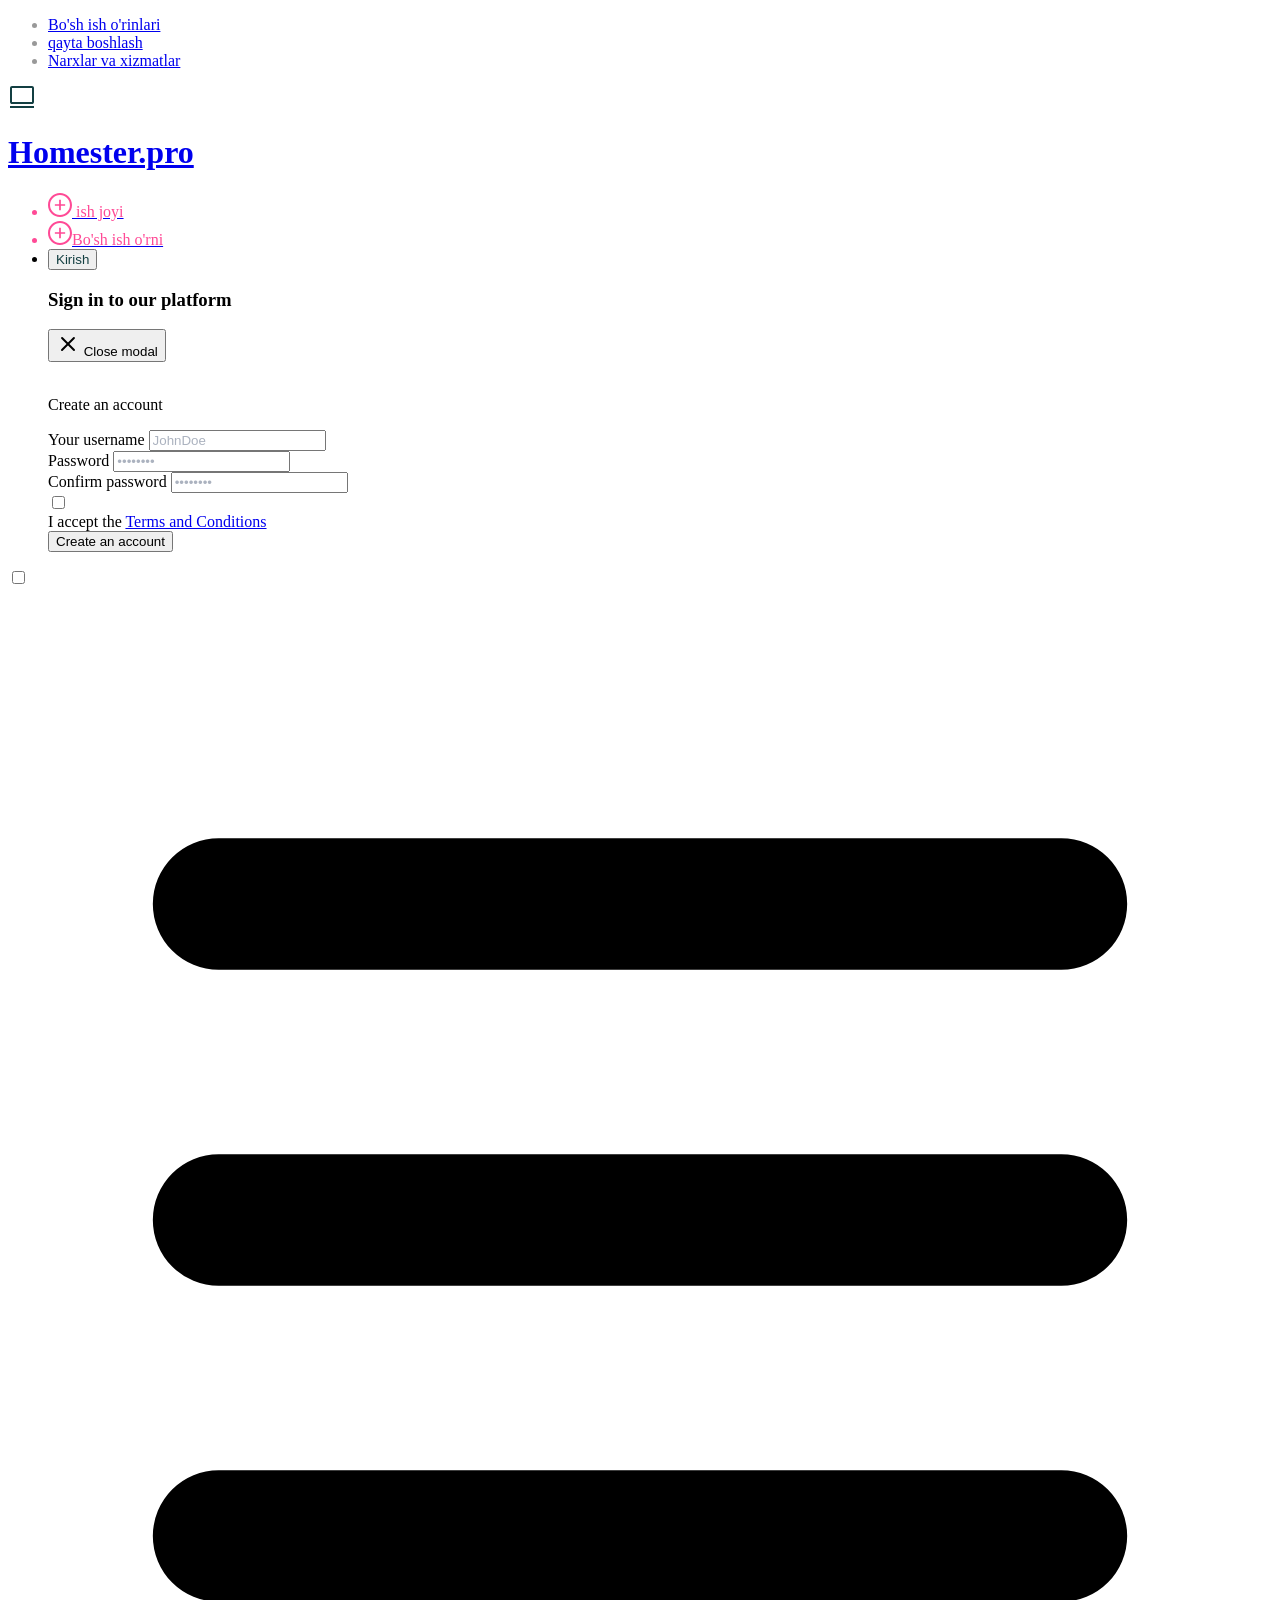
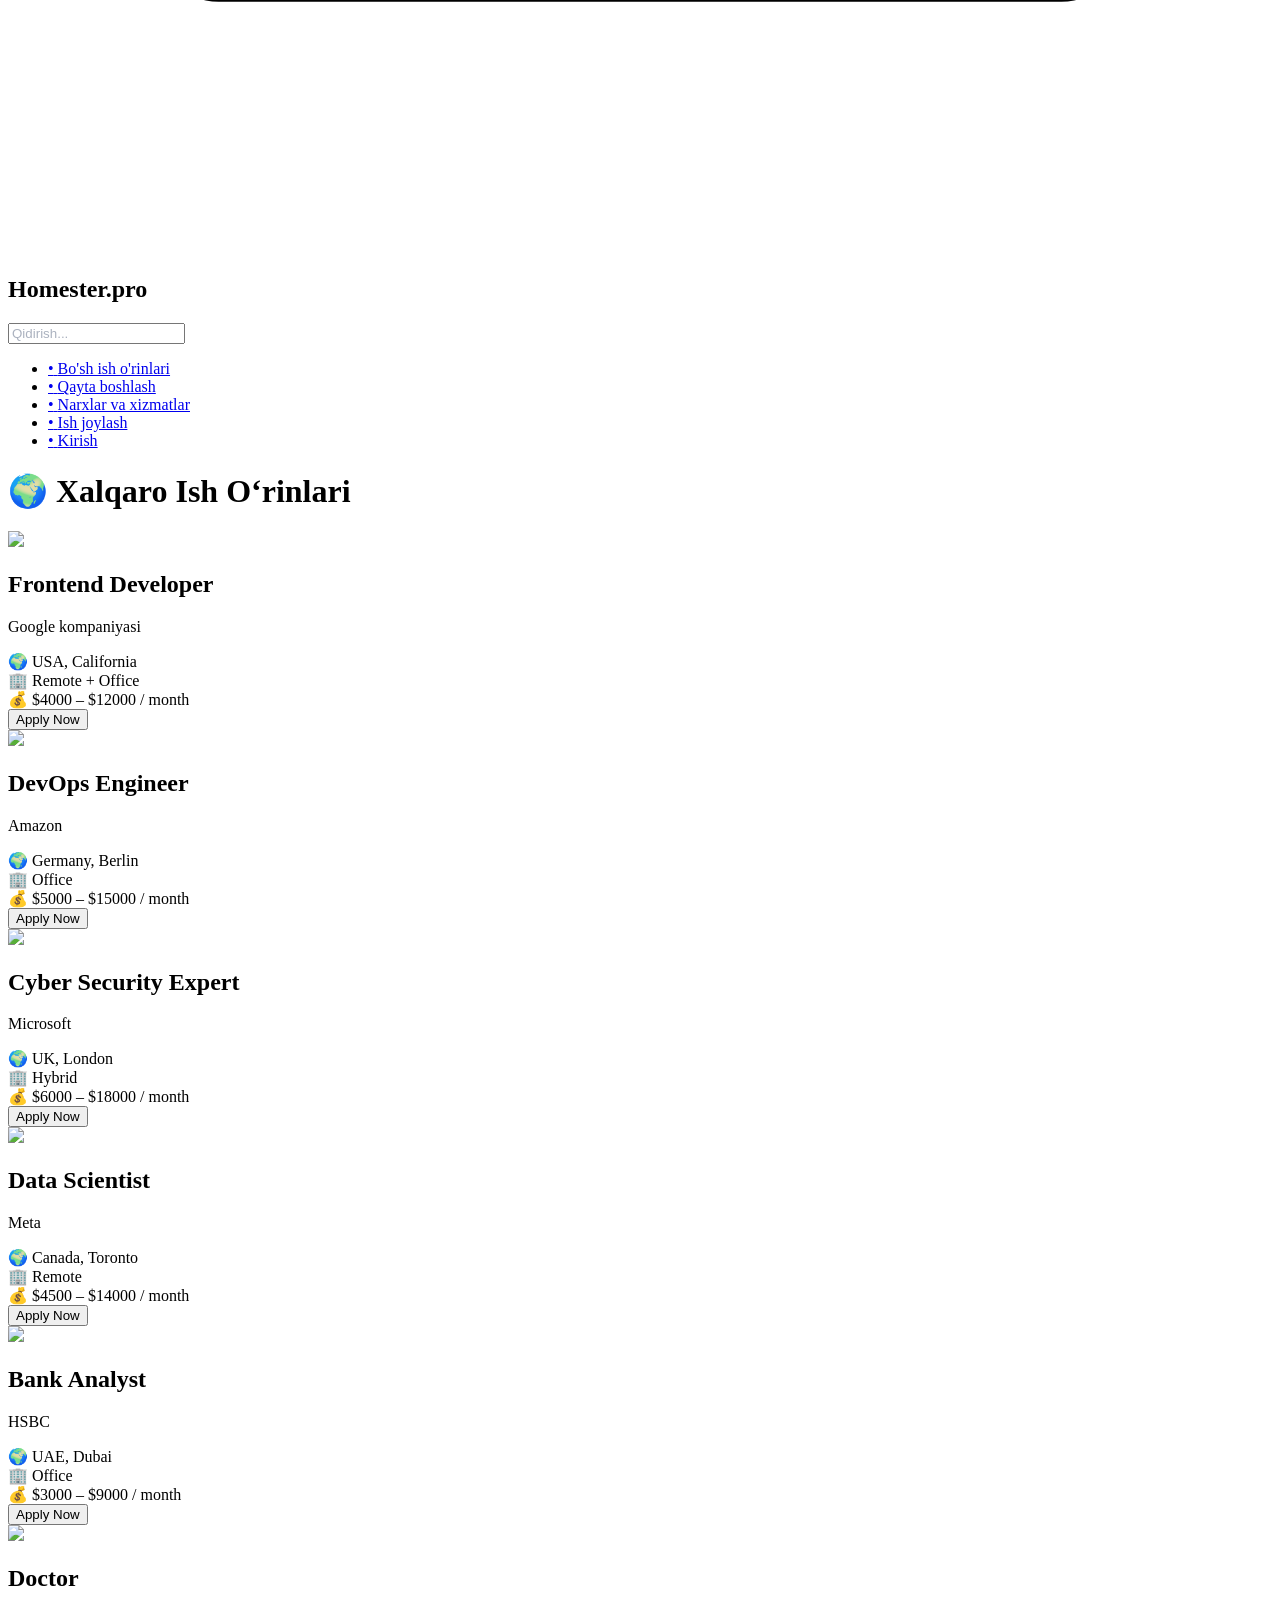
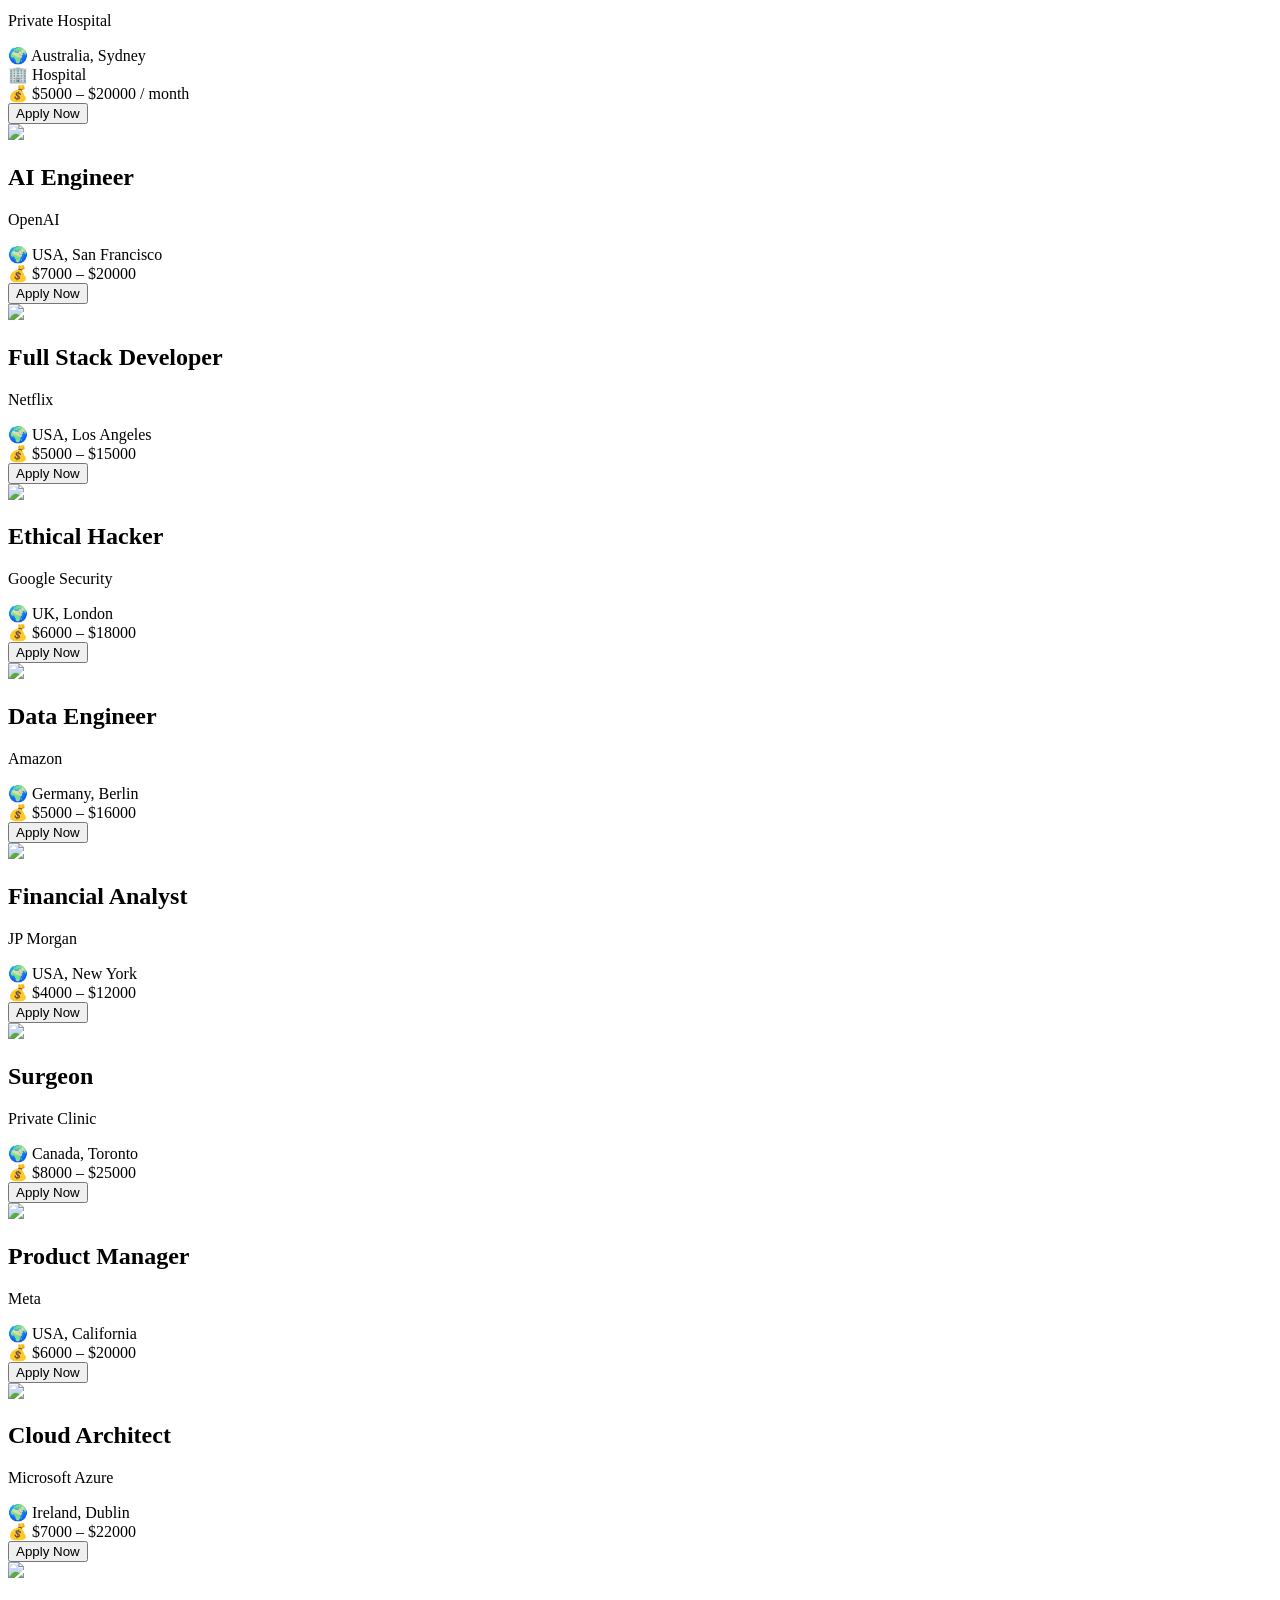
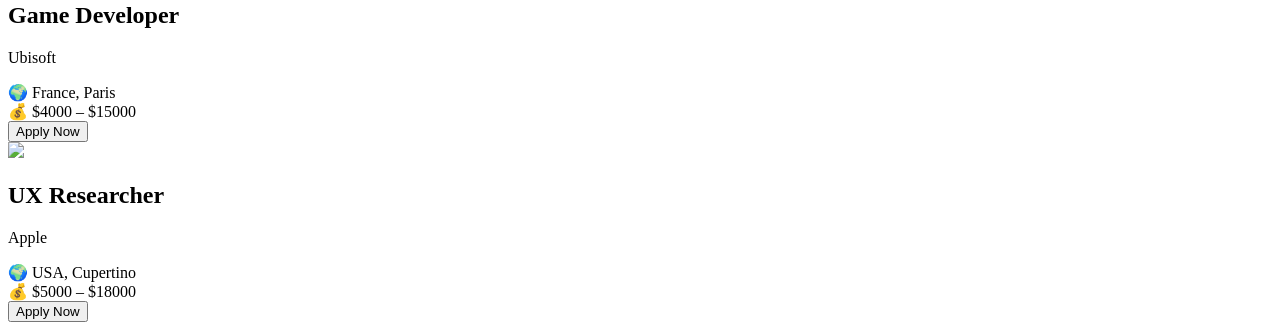
==== commit 03215826: "erbol" ====
--- a/pages/bakansiii.html
+++ b/pages/bakansiii.html
@@ -35,22 +35,12 @@
         <div class="box"></div>
       </div>
     </div>
-   <header class="pt-[20px] pb-[20px] sticky"  >
+  <header class="pt-[20px] pb-[20px] sticky"  >
       <div class="container max-w-[1128px] mx-auto">
         <div class="items-center " >
           <div class="flex justify-between items-center">
             <ul class="links flex gap-[24px]" style="color: #999999" >
-              <li class="linkk " >
-                 <button class="dark">
-          <img
-            class="mon" src="../moon_stars_24dp_E3E3E3_FILL0_wght400_GRAD0_opsz24.svg"
-            alt=""
-          />
-          <img class="sun"
-            src="../clear_day_24dp_E3E3E3_FILL0_wght400_GRAD0_opsz24.svg"
-            alt=""
-          />
-        </button></li>
+             
               <li class="link"><a href="../pages/vakansi.html">Bo'sh ish o'rinlari</a></li>
               <li class="link"><a href="../pages/rezuymi.html">qayta boshlash</a></li>
               <li class="link"><a href="../pages/homester.html">Narxlar va xizmatlar</a></li>
@@ -63,110 +53,201 @@
             <ul class="flex items-center gap-[25px] qilib gap-[15px]">
               
             <a href="../pages/razmeztittt.html">  <li class="link flex gap-[7px]" style="color: #ff4a96">
-                <img src="../images/Group 31 (1).svg" alt="" />joy<br />
+                <img src="../images/Group 31 (1).svg" alt="" /> ish joyi<br />
                 
               </li></a>
               <a href="../pages/bakansiii.html" class="link"><li class="link flex" style="color: #ff4a96">
                 <img src="../images/Group 31 (1).svg" alt="" />Bo'sh ish o'rni
               </li></a>
-              <li class="link">
-                <a href="../pages/kirish.html"
-                  ><button
-                    style="color: #133f42"
-                    class="rounded-[5px] btn-0 bg-[floralwhite] p-[8px] border-[ 1px solid black]"
-                  >
+               <li class="link">
+                
+<button  style="color: #133f42"  class=" text-white bg-yellow-50 rounded-[4px] box-border border border-transparent hover:bg-brand-strong focus:ring-4 focus:ring-brand-medium shadow-xs font-medium leading-5 rounded-base text-sm px-4 py-2.5 focus:outline-none  text-white bg-brand box-border border border-transparent"  data-modal-target="authentication-modal" data-modal-toggle="authentication-modal"  >
+ 
                      Kirish 
-                  </button></a
-                >
+                  
+</button>
+
+<div id="authentication-modal" tabindex="-1" aria-hidden="true" class="hidden overflow-y-auto overflow-x-hidden fixed top-0 right-0 left-0 z-50 justify-center items-center w-full md:inset-0 h-[calc(100%-1rem)] max-h-full">
+    <div class=" relative p-4 w-full max-w-md max-h-full">
+        <!-- Modal content -->
+        <div class="relative bg-neutral-primary-soft border-[3px] border-default rounded-base shadow-sm p-4 md:p-6 backdrop-blur-[50px]">
+            <!-- Modal header -->
+            <div class="flex items-center justify-between border-b border-default pb-4 md:pb-5">
+                <h3 class="text-lg font-medium text-heading">
+                    Sign in to our platform
+                </h3>
+                <button type="button" class="text-body bg-transparent hover:bg-neutral-tertiary hover:text-heading rounded-base text-sm w-9 h-9 ms-auto inline-flex justify-center items-center" data-modal-hide="authentication-modal">
+                    <svg class="w-5 h-5" aria-hidden="true" xmlns="http://www.w3.org/2000/svg" width="24" height="24" fill="none" viewBox="0 0 24 24"><path stroke="currentColor" stroke-linecap="round" stroke-linejoin="round" stroke-width="2" d="M6 18 17.94 6M18 18 6.06 6"/></svg>
+                    <span class="sr-only">Close modal</span>
+                </button>
+            </div>
+            <br>
+            <!-- Modal body -->
+           <!-- From Uiverse.io by Yaya12085 --> 
+<form>
+      <div class="flex flex-col items-center justify-center px-6 py-8 mx-auto lg:py-0">
+        <div class="w-full bg-white  rounded-lg shadow border md:mt-0 sm:max-w-md xl:p-0">
+          <div class="p-6 space-y-4 md:space-y-6 sm:p-8">
+            <p class="text-xl font-bold leading-tight tracking-tight text-gray-900 md:text-2xl">
+              Create an account
+            
+            
+              </p><div>
+                <label class="block mb-2 text-sm font-medium text-gray-900">
+                  Your username
+                </label>
+                <input placeholder="JohnDoe" class="bg-gray-50 border border-gray-300 text-gray-900 sm:text-sm rounded-lg block w-full p-2.5" id="username" type="text">
+              </div>
+              <div>
+                <label class="block mb-2 text-sm font-medium text-gray-900">
+                  Password
+                </label>
+                <input class="bg-gray-50 border border-gray-300 text-gray-900 sm:text-sm rounded-lg block w-full p-2.5" placeholder="••••••••" id="password" type="password">
+              </div>
+              <div>
+                <label class="block mb-2 text-sm font-medium text-gray-900">
+                  Confirm password
+                </label>
+                <input class="bg-gray-50 border border-gray-300 text-gray-900 sm:text-sm rounded-lg block w-full p-2.5" placeholder="••••••••" id="confirmPassword" type="password">
+              </div>
+              <div class="flex items-start">
+                <div class="flex items-center h-5">
+                  <input class="w-4 h-4 border border-gray-300 rounded bg-gray-50 focus:ring-3 focus:ring-primary-300 bg-gray-700 border-gray-600 focus:ring-primary-600 ring-offset-gray-800" type="checkbox" aria-describedby="terms" id="terms">
+                </div>
+                <div class="ml-3 text-sm">
+                  <label class="font-light text-gray-500 text-gray-300">
+                    I accept the
+                    <a href="#" class="font-medium text-primary-600 hover:underline text-primary-500">
+                      Terms and Conditions
+                    </a>
+                  </label>
+                </div>
+              </div>
+
+              <button class="w-full bg-blue-500 hover:bg-blue-700 focus:ring-4 focus:outline-none focus:ring-primary-300 font-medium rounded-lg text-sm px-5 py-2.5 text-center  focus:ring-blue-800 text-white" type="submit">
+                Create an account
+              </button>
+            
+          </div>
+        </div>
+      </div></form>
+    
+        </div>
+    </div>
+</div> 
+
+            
               </li>
               
             </ul>
+              <div class="text-center  min-[590px]:hidden ">
+           <!-- From Uiverse.io by asgardOP --> 
+ <input type="checkbox" id="menu" class="peer hidden">
+
+<!-- Menu button -->
+<label
+  for="menu"
+  class="hidden max-[590px]:flex items-center justify-center
+         w-14 h-14
+         bg-gradient-to-r from-pink-500 to-fuchsia-500
+         text-white
+         rounded-2xl
+         shadow-xl
+         cursor-pointer
+         hover:shadow-pink-300
+         transition-all duration-300"
+>
+  <svg
+    xmlns="http://www.w3.org/2000/svg"
+    class="w-8 h-8"
+    fill="none"
+    viewBox="0 0 24 24"
+    stroke="currentColor"
+  >
+    <path
+      stroke-linecap="round"
+      stroke-linejoin="round"
+      stroke-width="2.5"
+      d="M4 6h16M4 12h16M4 18h16"
+    />
+  </svg>
+</label>
+
+<!-- Drawer -->
+<div class="fixed top-0 left-[-100%] peer-checked:left-0
+            w-72 h-screen bg-white shadow-2xl
+            transition-all duration-300 z-50">
+
+    <!-- Header -->
+    <div class="p-5 border-b bg-pink-500">
+        <h2 class="text-white text-xl font-bold">
+            Homester.pro
+        </h2>
+    </div>
+
+    <!-- Search -->
+    <div class="p-4">
+        <input
+            type="text"
+            placeholder="Qidirish..."
+            class="w-full px-4 py-3 rounded-xl border border-gray-300 outline-none focus:ring-2 focus:ring-pink-500"
+        >
+    </div>
+
+    <!-- Pages -->
+    <ul class="px-4 space-y-2">
+
+        <li>
+            <a href="./pages/vakansi.html"
+               class="flex items-center gap-3 p-3 rounded-xl hover:bg-pink-50 transition">
+                <span class="text-pink-500">•</span>
+                <span>Bo'sh ish o'rinlari</span>
+            </a>
+        </li>
+
+        <li>
+            <a href="./pages/rezuymi.html"
+               class="flex items-center gap-3 p-3 rounded-xl hover:bg-pink-50 transition">
+                <span class="text-pink-500">•</span>
+                <span>Qayta boshlash</span>
+            </a>
+        </li>
+
+        <li>
+            <a href="./pages/homester.html"
+               class="flex items-center gap-3 p-3 rounded-xl hover:bg-pink-50 transition">
+                <span class="text-pink-500">•</span>
+                <span>Narxlar va xizmatlar</span>
+            </a>
+        </li>
+
+        <li>
+            <a href="./pages/razmeztittt.html"
+               class="flex items-center gap-3 p-3 rounded-xl hover:bg-pink-50 transition">
+                <span class="text-pink-500">•</span>
+                <span>Ish joylash</span>
+            </a>
+        </li>
+
+        <li>
+            <a href="./pages/kirish.html"
+               class="flex items-center gap-3 p-3 rounded-xl hover:bg-pink-50 transition">
+                <span class="text-pink-500">•</span>
+                <span>Kirish</span>
+            </a>
+        </li>
+
+    </ul>
+</div>
+</div>
+
+      
+
           </div>
+          </div>
 
           <!-- drawer init and show -->
-          <div class="text-center  min-[590px]:hidden">
-            <button
-             
-              class="text-[white] rounded-[10px] inline-flex items-center justify-center text-white bg-brand box-border border border-transparent hover:bg-brand-strong focus:ring-4 focus:ring-brand-medium shadow-xs font-medium leading-5 rounded-base text-sm px-4 py-2.5 focus:outline-none"
-              type="button"
-              data-drawer-target="drawer-navigation"
-              data-drawer-show="drawer-navigation"
-              aria-controls="drawer-navigation"
-            >
-             <!-- From Uiverse.io by 3bdel3ziz-T --> 
-<!-- From Uiverse.io by mymiamo --> 
-<div class="menu">
-  <a href="" class="active">
-    <svg
-      xmlns="http://www.w3.org/2000/svg"
-      viewBox="0 0 24 24"
-      fill="currentColor"
-      class="size-6"
-    >
-      <path
-        d="M11.47 3.841a.75.75 0 0 1 1.06 0l8.69 8.69a.75.75 0 1 0 1.06-1.061l-8.689-8.69a2.25 2.25 0 0 0-3.182 0l-8.69 8.69a.75.75 0 1 0 1.061 1.06l8.69-8.689Z"
-      ></path>
-      <path
-        d="m12 5.432 8.159 8.159c.03.03.06.058.091.086v6.198c0 1.035-.84 1.875-1.875 1.875H15a.75.75 0 0 1-.75-.75v-4.5a.75.75 0 0 0-.75-.75h-3a.75.75 0 0 0-.75.75V21a.75.75 0 0 1-.75.75H5.625a1.875 1.875 0 0 1-1.875-1.875v-6.198a2.29 2.29 0 0 0 .091-.086L12 5.432Z"
-      ></path>
-    </svg>
-
-    <span>Home</span>
-  </a>
-  <a href="">
-    <svg
-      xmlns="http://www.w3.org/2000/svg"
-      viewBox="0 0 24 24"
-      fill="currentColor"
-      class="size-6"
-    >
-      <path
-        d="M19.5 21a3 3 0 0 0 3-3v-4.5a3 3 0 0 0-3-3h-15a3 3 0 0 0-3 3V18a3 3 0 0 0 3 3h15ZM1.5 10.146V6a3 3 0 0 1 3-3h5.379a2.25 2.25 0 0 1 1.59.659l2.122 2.121c.14.141.331.22.53.22H19.5a3 3 0 0 1 3 3v1.146A4.483 4.483 0 0 0 19.5 9h-15a4.483 4.483 0 0 0-3 1.146Z"
-      ></path>
-    </svg>
-
-    <span>Files</span>
-  </a>
-  <a href="">
-    <svg
-      xmlns="http://www.w3.org/2000/svg"
-      viewBox="0 0 24 24"
-      fill="currentColor"
-      class="size-6"
-    >
-      <path
-        fill-rule="evenodd"
-        d="M6.75 2.25A.75.75 0 0 1 7.5 3v1.5h9V3A.75.75 0 0 1 18 3v1.5h.75a3 3 0 0 1 3 3v11.25a3 3 0 0 1-3 3H5.25a3 3 0 0 1-3-3V7.5a3 3 0 0 1 3-3H6V3a.75.75 0 0 1 .75-.75Zm13.5 9a1.5 1.5 0 0 0-1.5-1.5H5.25a1.5 1.5 0 0 0-1.5 1.5v7.5a1.5 1.5 0 0 0 1.5 1.5h13.5a1.5 1.5 0 0 0 1.5-1.5v-7.5Z"
-        clip-rule="evenodd"
-      ></path>
-    </svg>
-
-    <span>Plans</span>
-  </a>
-  <a href="">
-    <svg
-      xmlns="http://www.w3.org/2000/svg"
-      viewBox="0 0 24 24"
-      fill="currentColor"
-      class="size-6"
-    >
-      <path
-        d="M17.004 10.407c.138.435-.216.842-.672.842h-3.465a.75.75 0 0 1-.65-.375l-1.732-3c-.229-.396-.053-.907.393-1.004a5.252 5.252 0 0 1 6.126 3.537ZM8.12 8.464c.307-.338.838-.235 1.066.16l1.732 3a.75.75 0 0 1 0 .75l-1.732 3c-.229.397-.76.5-1.067.161A5.23 5.23 0 0 1 6.75 12a5.23 5.23 0 0 1 1.37-3.536ZM10.878 17.13c-.447-.098-.623-.608-.394-1.004l1.733-3.002a.75.75 0 0 1 .65-.375h3.465c.457 0 .81.407.672.842a5.252 5.252 0 0 1-6.126 3.539Z"
-      ></path>
-      <path
-        fill-rule="evenodd"
-        d="M21 12.75a.75.75 0 1 0 0-1.5h-.783a8.22 8.22 0 0 0-.237-1.357l.734-.267a.75.75 0 1 0-.513-1.41l-.735.268a8.24 8.24 0 0 0-.689-1.192l.6-.503a.75.75 0 1 0-.964-1.149l-.6.504a8.3 8.3 0 0 0-1.054-.885l.391-.678a.75.75 0 1 0-1.299-.75l-.39.676a8.188 8.188 0 0 0-1.295-.47l.136-.77a.75.75 0 0 0-1.477-.26l-.136.77a8.36 8.36 0 0 0-1.377 0l-.136-.77a.75.75 0 1 0-1.477.26l.136.77c-.448.121-.88.28-1.294.47l-.39-.676a.75.75 0 0 0-1.3.75l.392.678a8.29 8.29 0 0 0-1.054.885l-.6-.504a.75.75 0 1 0-.965 1.149l.6.503a8.243 8.243 0 0 0-.689 1.192L3.8 8.216a.75.75 0 1 0-.513 1.41l.735.267a8.222 8.222 0 0 0-.238 1.356h-.783a.75.75 0 0 0 0 1.5h.783c.042.464.122.917.238 1.356l-.735.268a.75.75 0 0 0 .513 1.41l.735-.268c.197.417.428.816.69 1.191l-.6.504a.75.75 0 0 0 .963 1.15l.601-.505c.326.323.679.62 1.054.885l-.392.68a.75.75 0 0 0 1.3.75l.39-.679c.414.192.847.35 1.294.471l-.136.77a.75.75 0 0 0 1.477.261l.137-.772a8.332 8.332 0 0 0 1.376 0l.136.772a.75.75 0 1 0 1.477-.26l-.136-.771a8.19 8.19 0 0 0 1.294-.47l.391.677a.75.75 0 0 0 1.3-.75l-.393-.679a8.29 8.29 0 0 0 1.054-.885l.601.504a.75.75 0 0 0 .964-1.15l-.6-.503c.261-.375.492-.774.69-1.191l.735.267a.75.75 0 1 0 .512-1.41l-.734-.267c.115-.439.195-.892.237-1.356h.784Zm-2.657-3.06a6.744 6.744 0 0 0-1.19-2.053 6.784 6.784 0 0 0-1.82-1.51A6.705 6.705 0 0 0 12 5.25a6.8 6.8 0 0 0-1.225.11 6.7 6.7 0 0 0-2.15.793 6.784 6.784 0 0 0-2.952 3.489.76.76 0 0 1-.036.098A6.74 6.74 0 0 0 5.251 12a6.74 6.74 0 0 0 3.366 5.842l.009.005a6.704 6.704 0 0 0 2.18.798l.022.003a6.792 6.792 0 0 0 2.368-.004 6.704 6.704 0 0 0 2.205-.811 6.785 6.785 0 0 0 1.762-1.484l.009-.01.009-.01a6.743 6.743 0 0 0 1.18-2.066c.253-.707.39-1.469.39-2.263a6.74 6.74 0 0 0-.408-2.309Z"
-        clip-rule="evenodd"
-      ></path>
-    </svg>
-
-    <span>Settings</span>
-  </a>
-</div>
-
-
-            </button>
-          </div>
+        
 
           <!-- drawer component -->
         
--- a/css/style.css
+++ b/css/style.css
@@ -434,4 +434,55 @@
     flex-wrap: wrap;
   }
  
-}+}
+/*  */
+/* From Uiverse.io by asgardOP */ 
+#navbody {
+  width: 300px;
+  height: 60px;
+  background-color: rgb(255, 255, 255);
+  border-radius: 40px;
+  box-shadow: 0px 10px 15px rgba(0, 0, 0, 0.041);
+  align-items: center;
+  justify-content: center;
+  display: flex;
+}
+
+.ul {
+  list-style: none;
+  width: 100%;
+  background-color: transparent;
+  display: flex;
+  justify-content: space-between;
+  margin-top: 5px;
+}
+
+.ul .li {
+  display: inline-block;
+}
+
+.radio {
+  display: none;
+}
+
+.svg {
+  width: 70px;
+  height: 70px;
+  opacity: 80%;
+  cursor: pointer;
+  padding: 13px 20px;
+  transition: 0.2s;
+}
+
+.ul .li .svg:hover {
+  transition: 0.1s;
+  color: rgb(235, 40, 176);
+  position: relative;
+  margin-top: -4px;
+  opacity: 100%;
+}
+
+.radio:checked + label .li .svg {
+  color: rgb(235, 40, 176);
+  fill-rule: evenodd;
+}
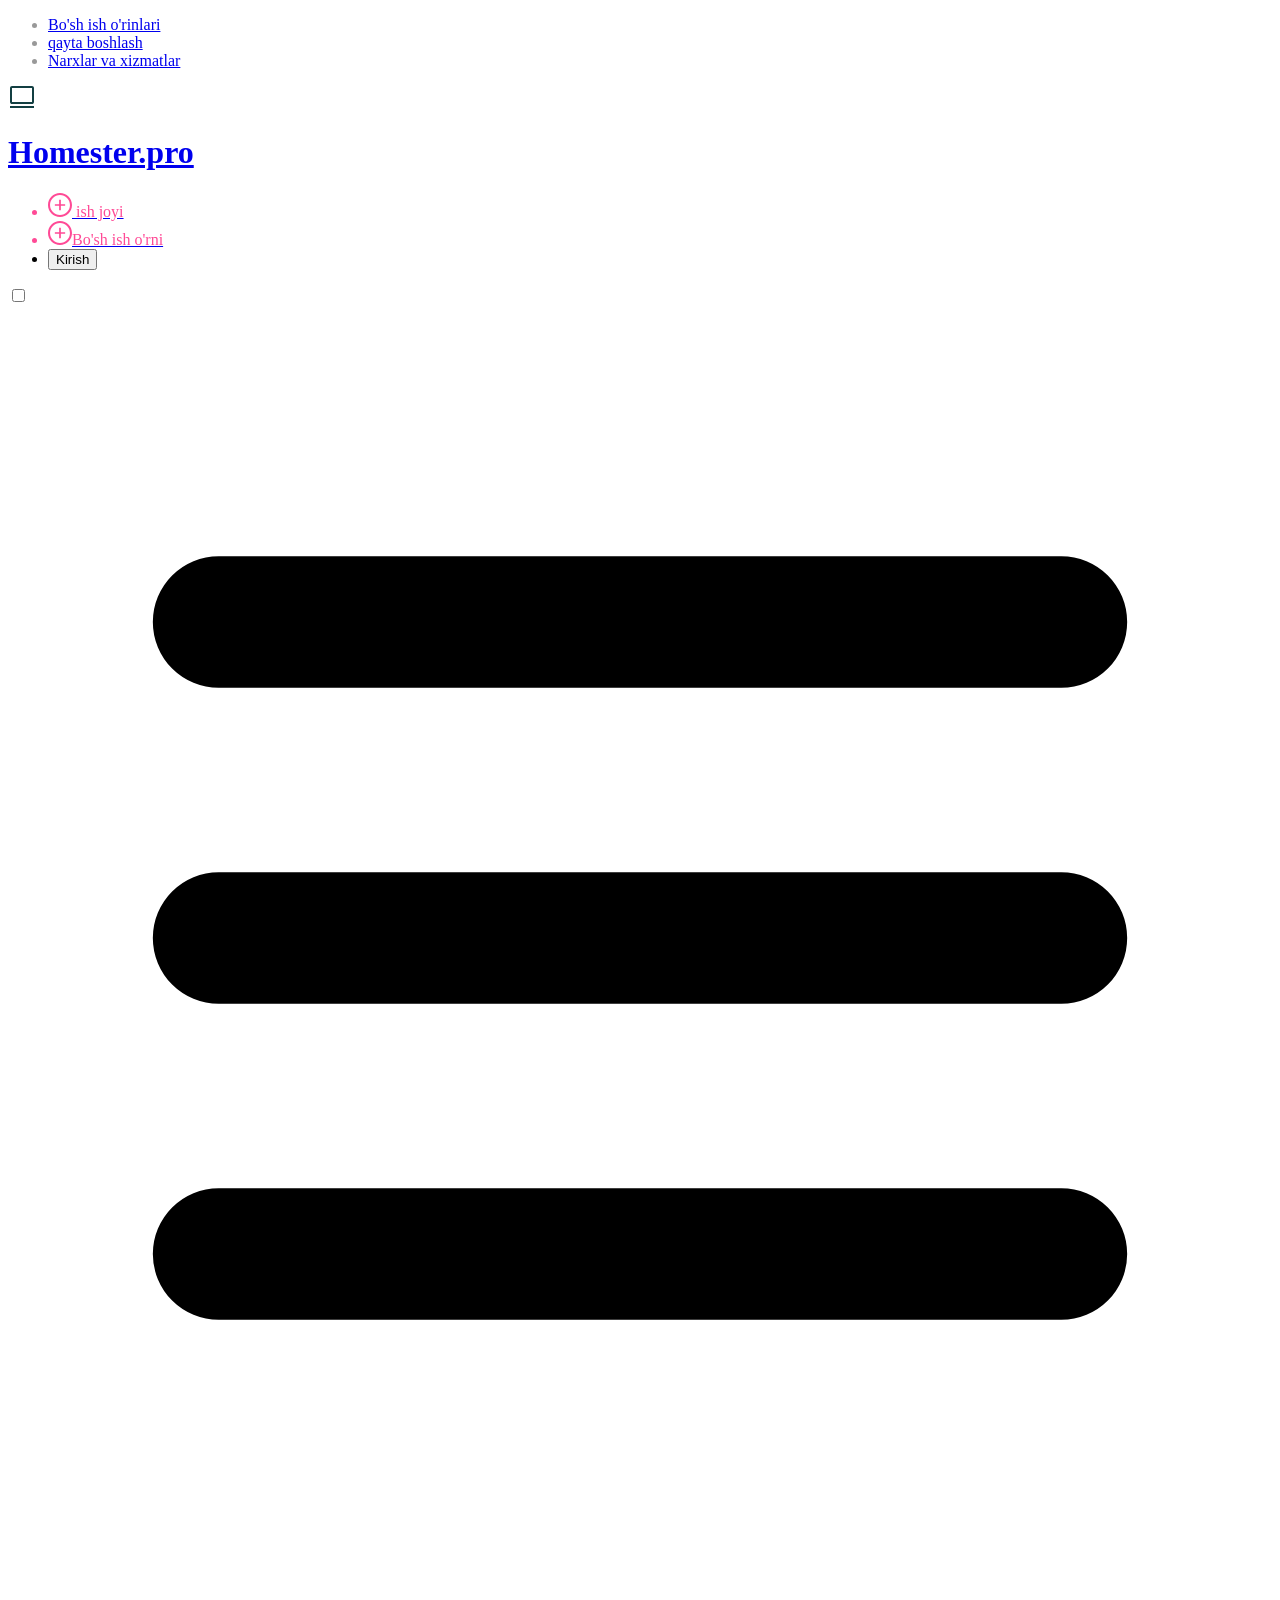
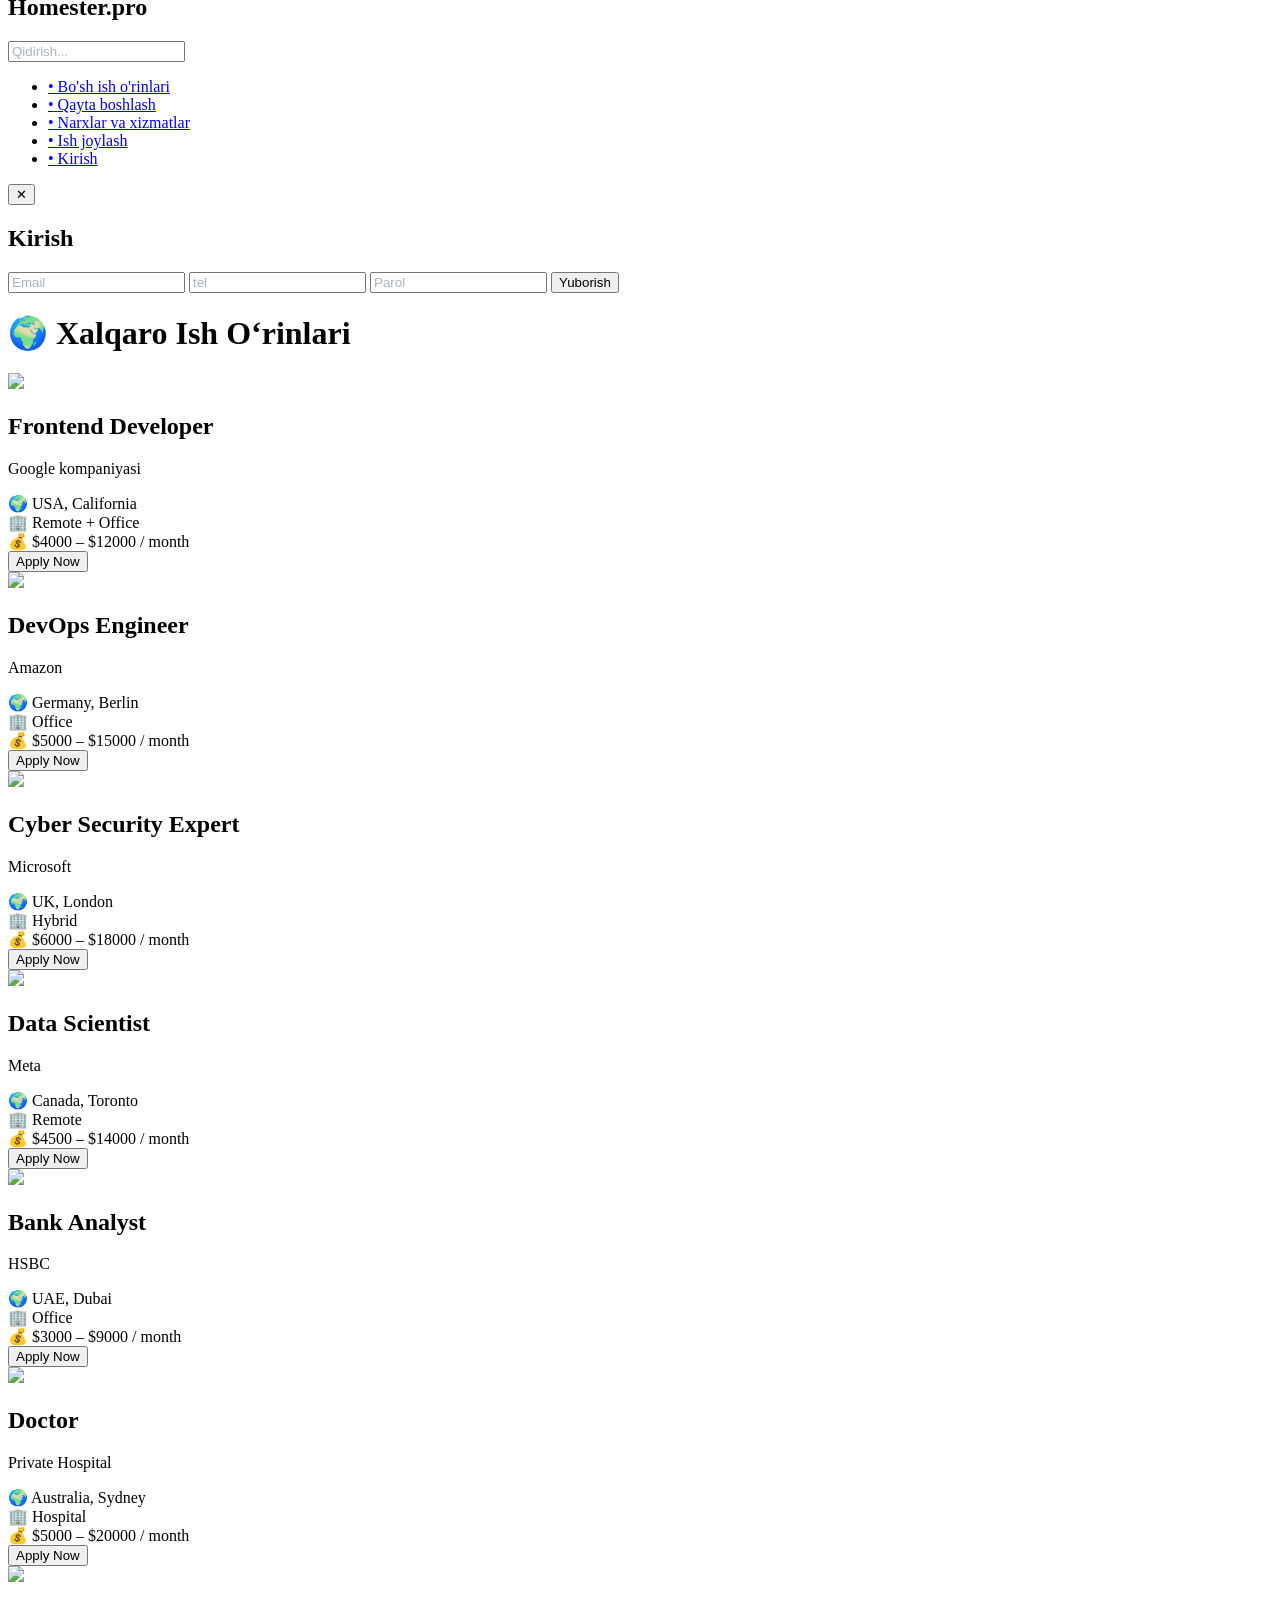
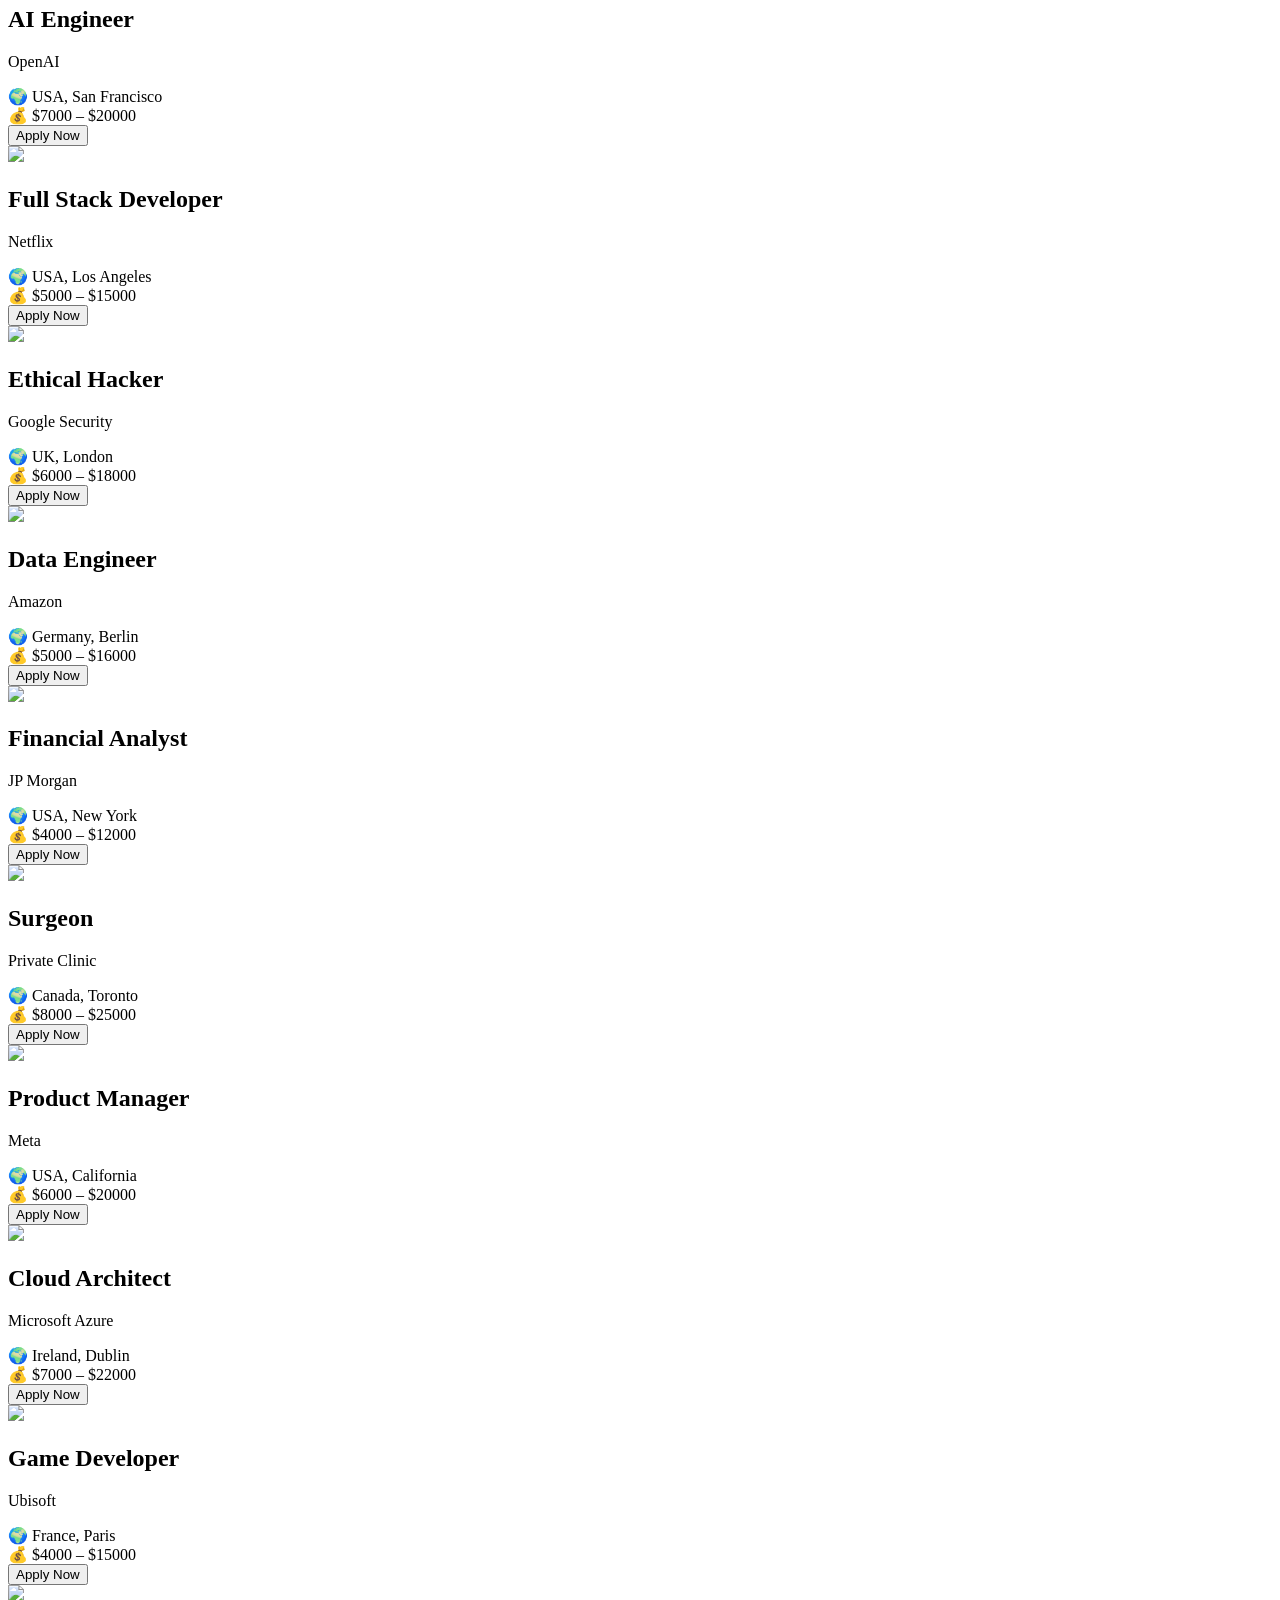
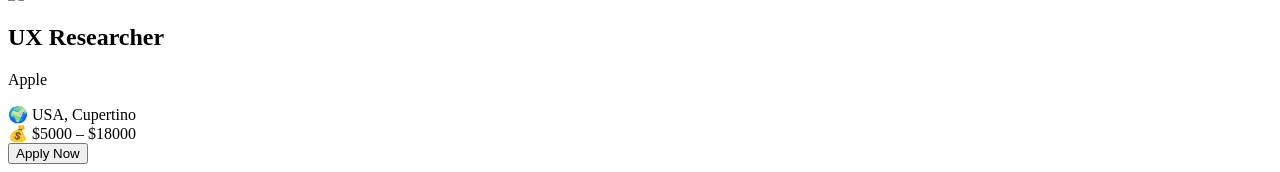
==== commit 12a1e83e: "loyiha" ====
--- a/pages/bakansiii.html
+++ b/pages/bakansiii.html
@@ -35,7 +35,7 @@
         <div class="box"></div>
       </div>
     </div>
-  <header class="pt-[20px] pb-[20px] sticky"  >
+   <header class="pt-[20px] pb-[20px] sticky"  >
       <div class="container max-w-[1128px] mx-auto">
         <div class="items-center " >
           <div class="flex justify-between items-center">
@@ -60,82 +60,14 @@
                 <img src="../images/Group 31 (1).svg" alt="" />Bo'sh ish o'rni
               </li></a>
                <li class="link">
-                
-<button  style="color: #133f42"  class=" text-white bg-yellow-50 rounded-[4px] box-border border border-transparent hover:bg-brand-strong focus:ring-4 focus:ring-brand-medium shadow-xs font-medium leading-5 rounded-base text-sm px-4 py-2.5 focus:outline-none  text-white bg-brand box-border border border-transparent"  data-modal-target="authentication-modal" data-modal-toggle="authentication-modal"  >
- 
-                     Kirish 
-                  
+             
+<button
+  data-modal-target="loginModal"
+  data-modal-toggle="loginModal"
+  class=" text-[black] px-4 py-2 bg-yellow-50 hover:bg-yellow-500 text-black rounded-xl shadow-md transition"
+>
+  Kirish
 </button>
-
-<div id="authentication-modal" tabindex="-1" aria-hidden="true" class="hidden overflow-y-auto overflow-x-hidden fixed top-0 right-0 left-0 z-50 justify-center items-center w-full md:inset-0 h-[calc(100%-1rem)] max-h-full">
-    <div class=" relative p-4 w-full max-w-md max-h-full">
-        <!-- Modal content -->
-        <div class="relative bg-neutral-primary-soft border-[3px] border-default rounded-base shadow-sm p-4 md:p-6 backdrop-blur-[50px]">
-            <!-- Modal header -->
-            <div class="flex items-center justify-between border-b border-default pb-4 md:pb-5">
-                <h3 class="text-lg font-medium text-heading">
-                    Sign in to our platform
-                </h3>
-                <button type="button" class="text-body bg-transparent hover:bg-neutral-tertiary hover:text-heading rounded-base text-sm w-9 h-9 ms-auto inline-flex justify-center items-center" data-modal-hide="authentication-modal">
-                    <svg class="w-5 h-5" aria-hidden="true" xmlns="http://www.w3.org/2000/svg" width="24" height="24" fill="none" viewBox="0 0 24 24"><path stroke="currentColor" stroke-linecap="round" stroke-linejoin="round" stroke-width="2" d="M6 18 17.94 6M18 18 6.06 6"/></svg>
-                    <span class="sr-only">Close modal</span>
-                </button>
-            </div>
-            <br>
-            <!-- Modal body -->
-           <!-- From Uiverse.io by Yaya12085 --> 
-<form>
-      <div class="flex flex-col items-center justify-center px-6 py-8 mx-auto lg:py-0">
-        <div class="w-full bg-white  rounded-lg shadow border md:mt-0 sm:max-w-md xl:p-0">
-          <div class="p-6 space-y-4 md:space-y-6 sm:p-8">
-            <p class="text-xl font-bold leading-tight tracking-tight text-gray-900 md:text-2xl">
-              Create an account
-            
-            
-              </p><div>
-                <label class="block mb-2 text-sm font-medium text-gray-900">
-                  Your username
-                </label>
-                <input placeholder="JohnDoe" class="bg-gray-50 border border-gray-300 text-gray-900 sm:text-sm rounded-lg block w-full p-2.5" id="username" type="text">
-              </div>
-              <div>
-                <label class="block mb-2 text-sm font-medium text-gray-900">
-                  Password
-                </label>
-                <input class="bg-gray-50 border border-gray-300 text-gray-900 sm:text-sm rounded-lg block w-full p-2.5" placeholder="••••••••" id="password" type="password">
-              </div>
-              <div>
-                <label class="block mb-2 text-sm font-medium text-gray-900">
-                  Confirm password
-                </label>
-                <input class="bg-gray-50 border border-gray-300 text-gray-900 sm:text-sm rounded-lg block w-full p-2.5" placeholder="••••••••" id="confirmPassword" type="password">
-              </div>
-              <div class="flex items-start">
-                <div class="flex items-center h-5">
-                  <input class="w-4 h-4 border border-gray-300 rounded bg-gray-50 focus:ring-3 focus:ring-primary-300 bg-gray-700 border-gray-600 focus:ring-primary-600 ring-offset-gray-800" type="checkbox" aria-describedby="terms" id="terms">
-                </div>
-                <div class="ml-3 text-sm">
-                  <label class="font-light text-gray-500 text-gray-300">
-                    I accept the
-                    <a href="#" class="font-medium text-primary-600 hover:underline text-primary-500">
-                      Terms and Conditions
-                    </a>
-                  </label>
-                </div>
-              </div>
-
-              <button class="w-full bg-blue-500 hover:bg-blue-700 focus:ring-4 focus:outline-none focus:ring-primary-300 font-medium rounded-lg text-sm px-5 py-2.5 text-center  focus:ring-blue-800 text-white" type="submit">
-                Create an account
-              </button>
-            
-          </div>
-        </div>
-      </div></form>
-    
-        </div>
-    </div>
-</div> 
-
             
               </li>
               
@@ -254,6 +186,54 @@
         </div>
       </div>
     </header>
+     <div id="loginModal"
+  class="hidden fixed inset-0 z-50 flex items-center justify-center bg-black/50">
+
+  <!-- Modal box -->
+  <div class="bg-white w-[90%] max-w-md rounded-2xl shadow-2xl p-6 relative">
+
+    <!-- Close button -->
+    <button
+      onclick="document.getElementById('loginModal').classList.add('hidden')"
+      class="absolute top-3 right-3 text-2xl hover:text-red-500">
+      ✕
+    </button>
+
+    <!-- Title -->
+    <h2 class="text-2xl font-bold text-center mb-5 text-gray-800">
+      Kirish
+    </h2>
+
+    <!-- Form -->
+    <form class="space-y-4">
+
+      <input
+        type="email"
+        placeholder="Email"
+        class="w-full px-4 py-3 border rounded-xl focus:outline-none focus:ring-2 focus:ring-yellow-400"
+      />
+  <input
+        type="email"
+        placeholder="tel"
+        class="w-full px-4 py-3 border rounded-xl focus:outline-none focus:ring-2 focus:ring-yellow-400"
+      />
+
+      <input
+        type="password"
+        placeholder="Parol"
+        class="w-full px-4 py-3 border rounded-xl focus:outline-none focus:ring-2 focus:ring-yellow-400"
+      />
+
+      <button
+        type="submit"
+        class="w-full bg-yellow-400 hover:bg-yellow-500 text-black py-3 rounded-xl font-semibold shadow-md">
+        Yuborish
+      </button>
+
+    </form>
+
+  </div>
+</div>
 
     <!--  -->
    
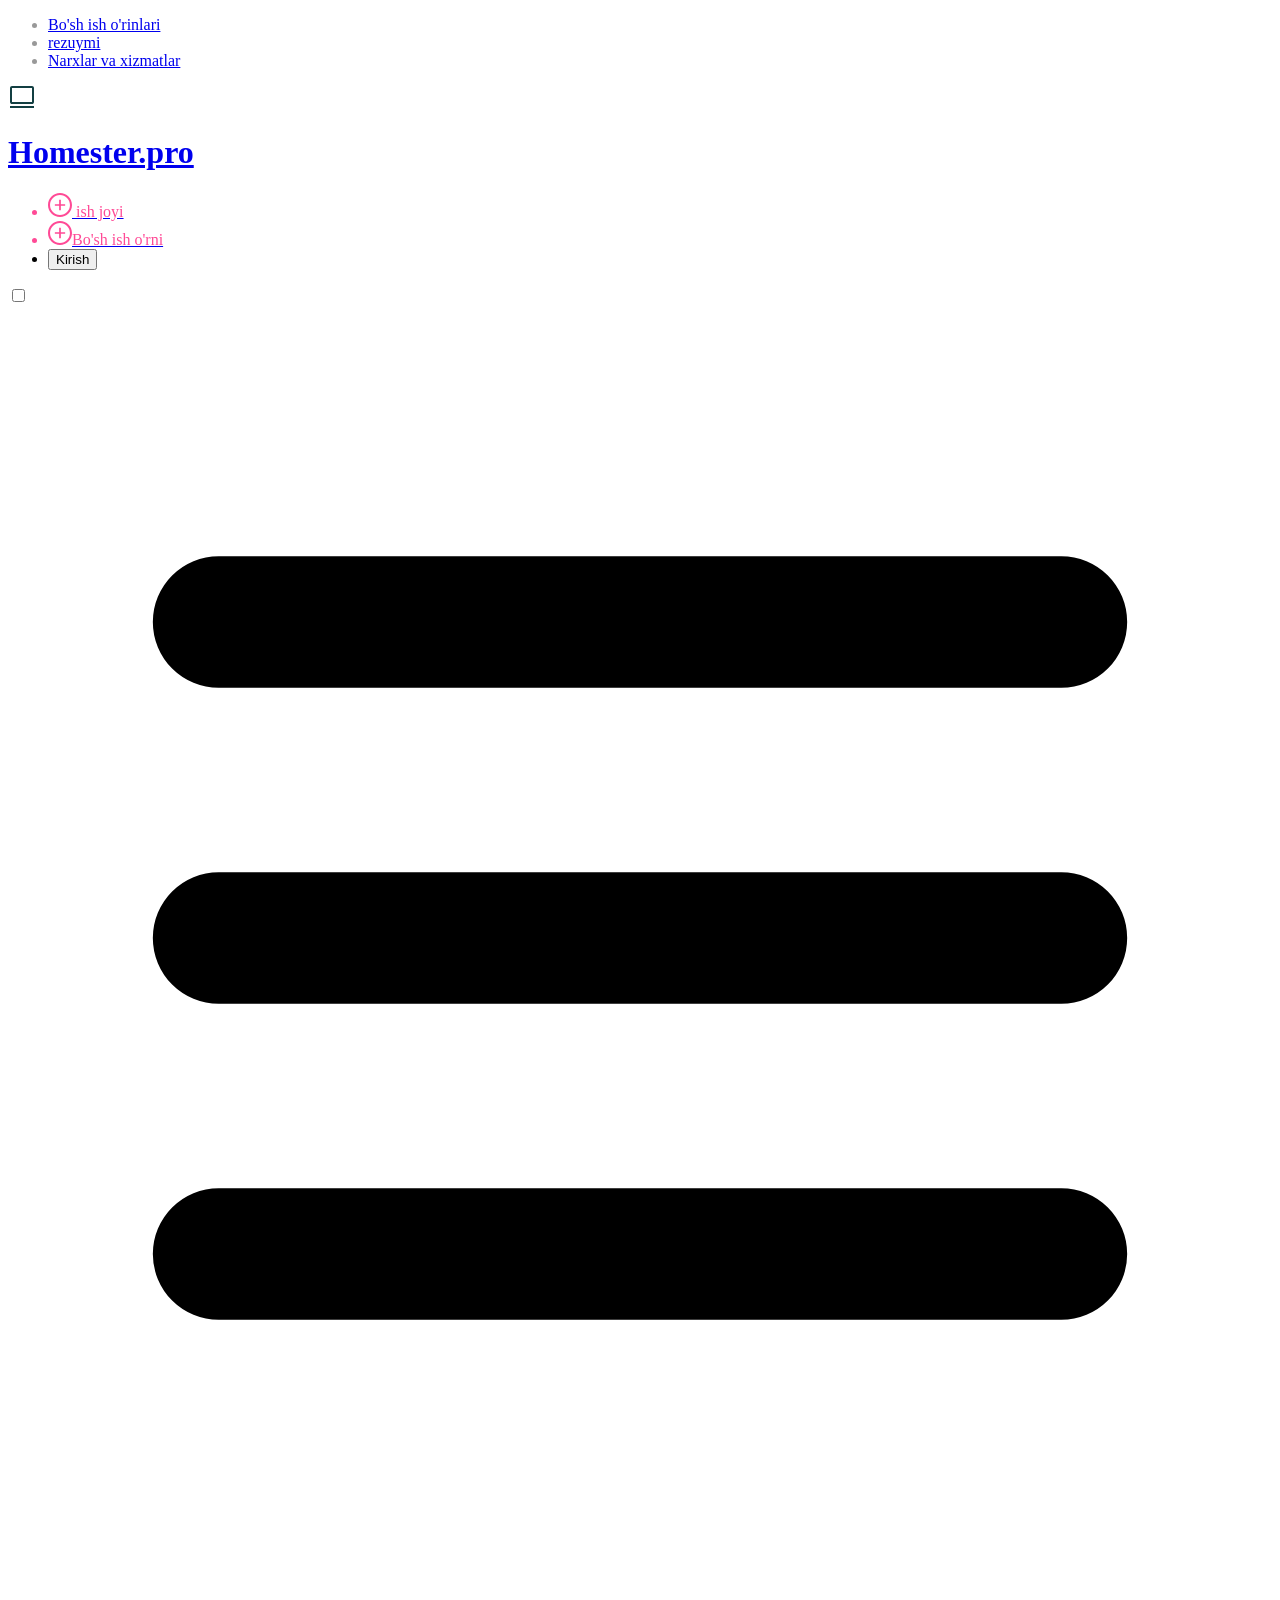
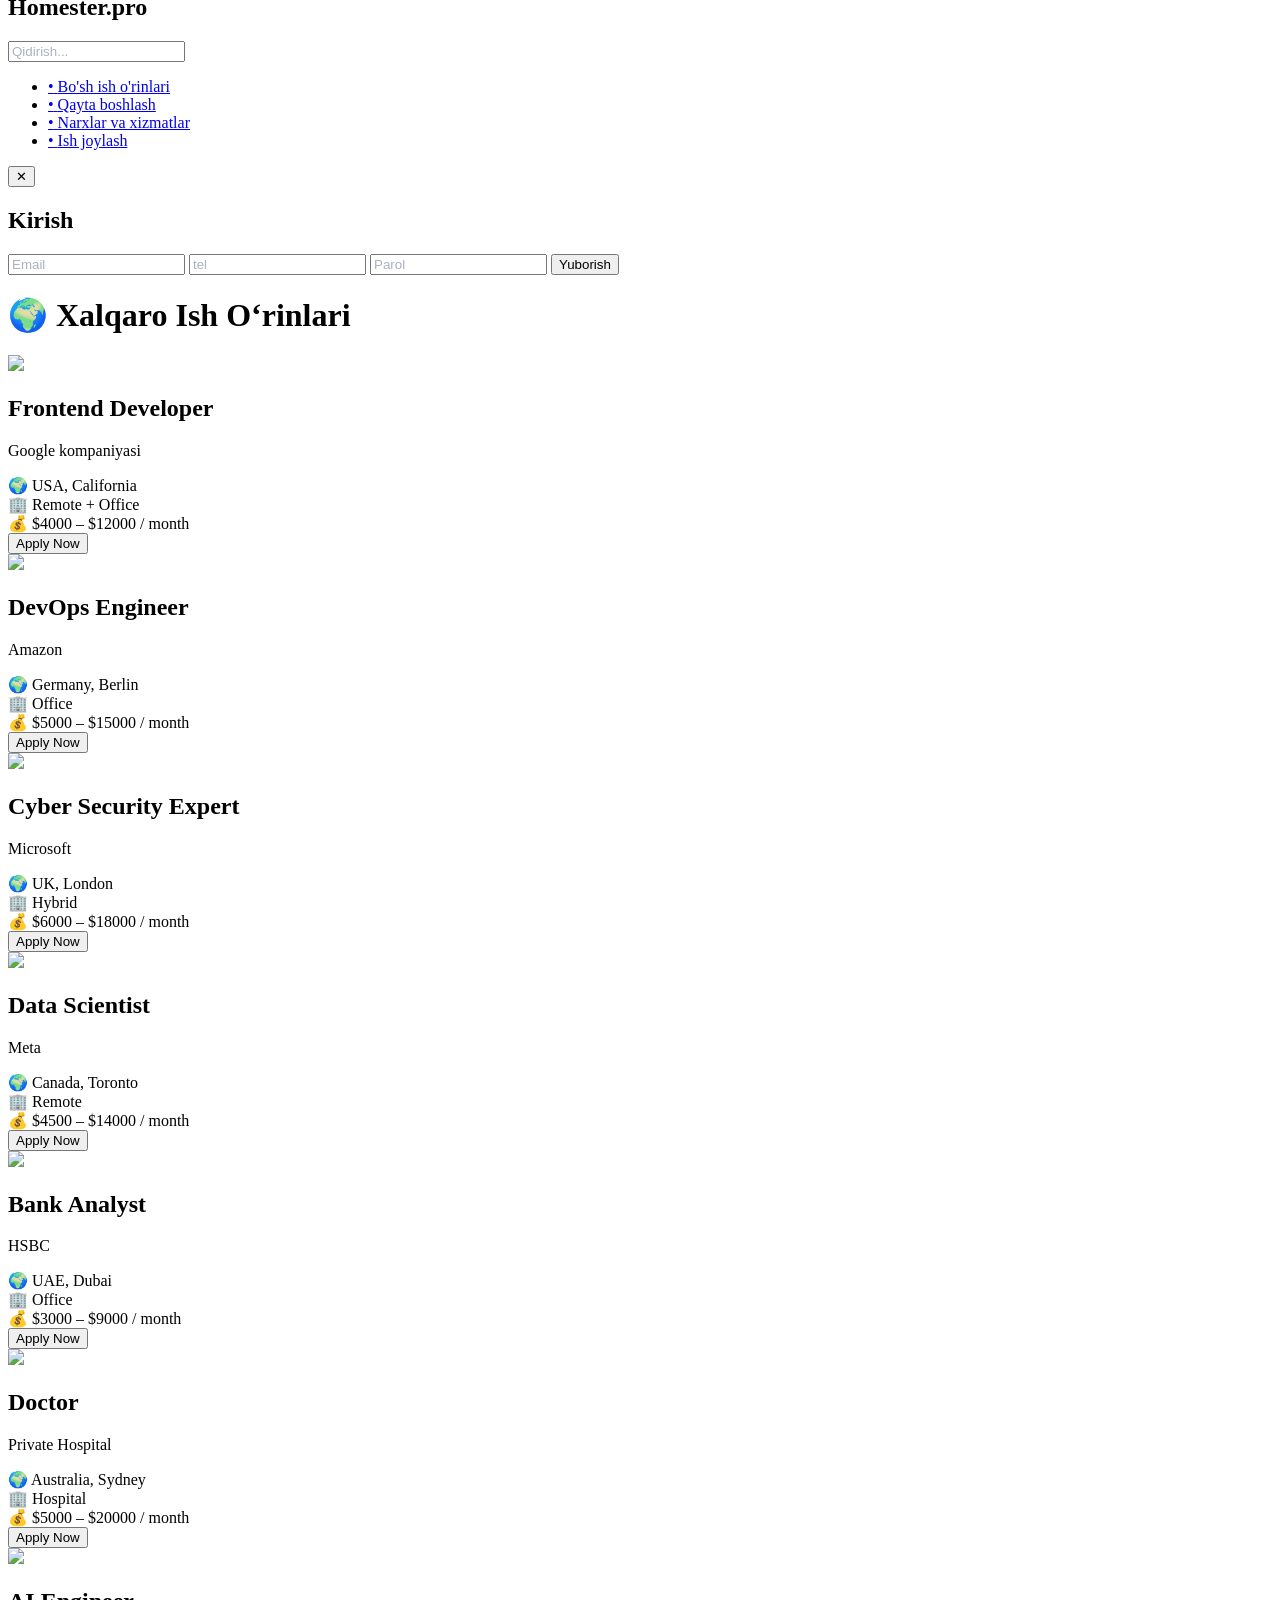
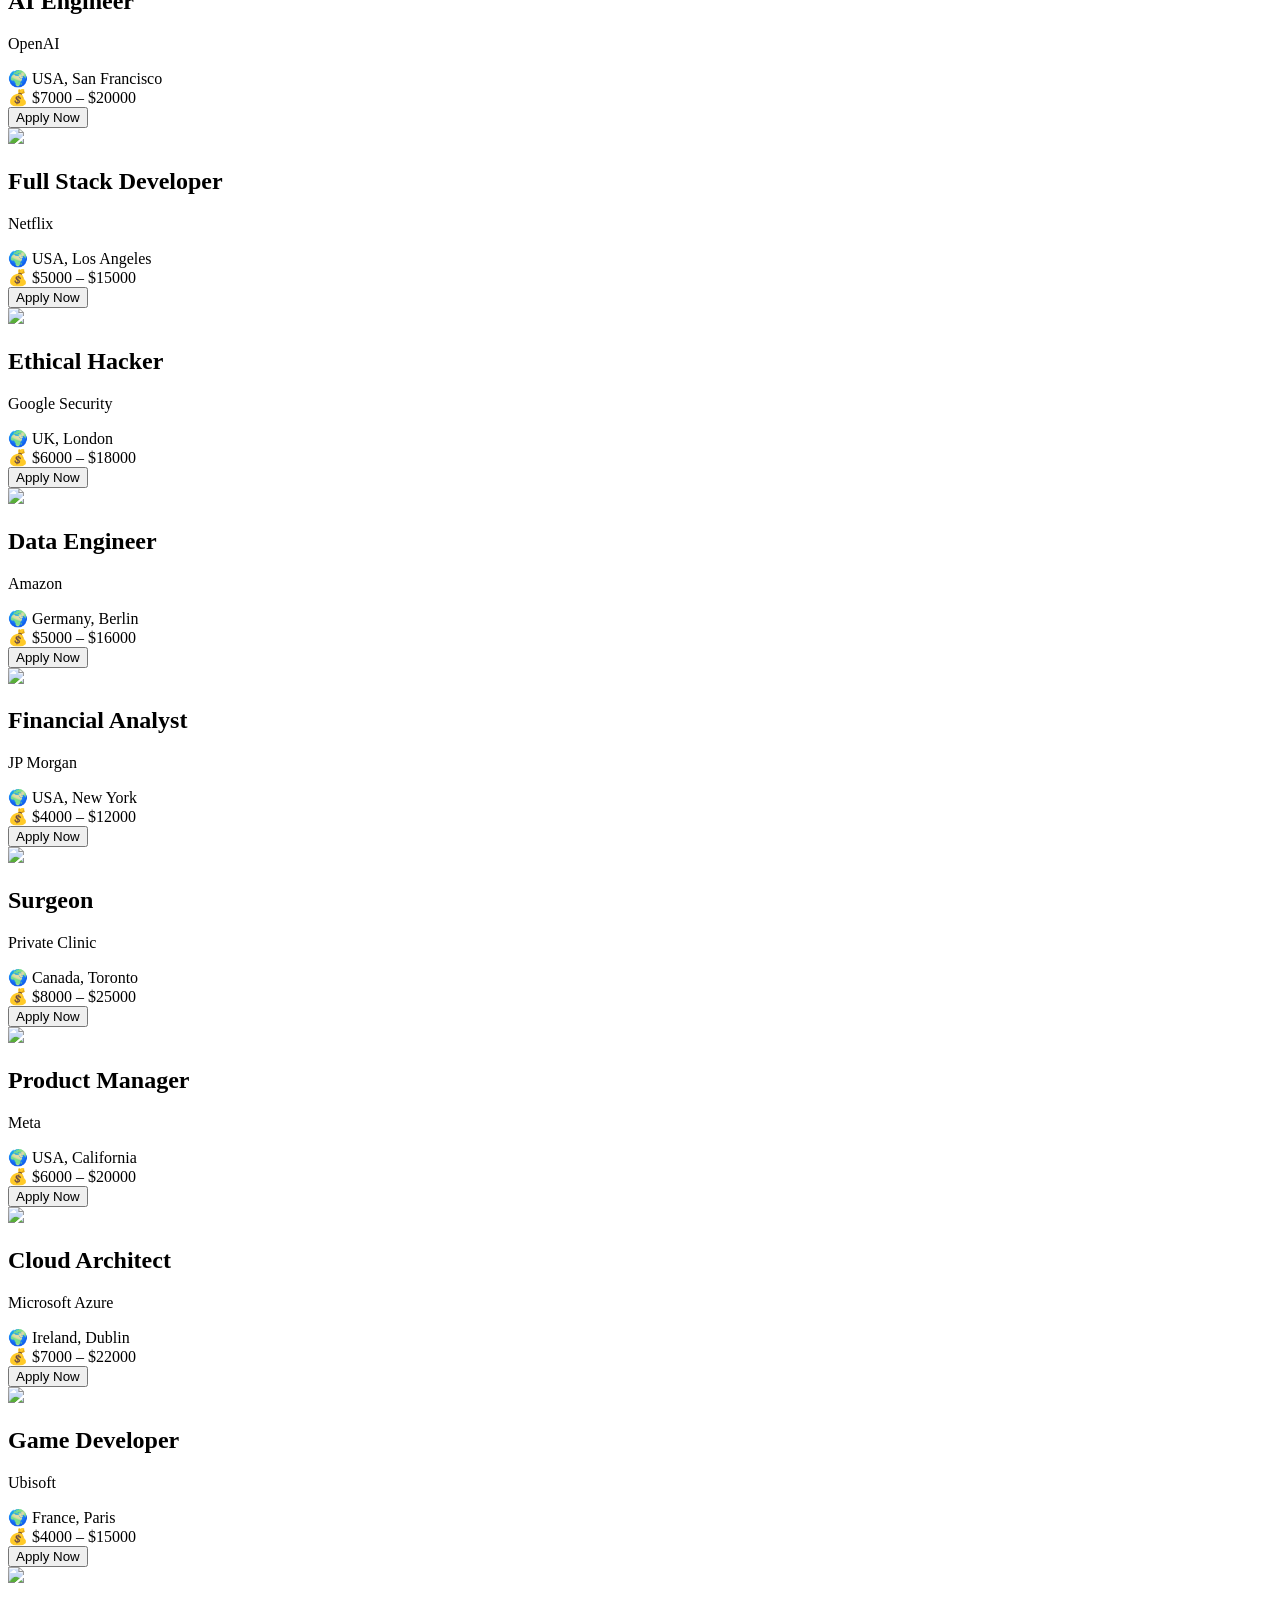
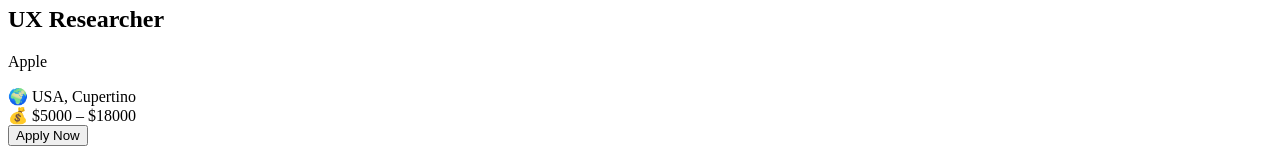
==== commit 81831be0: "first commit" ====
--- a/pages/bakansiii.html
+++ b/pages/bakansiii.html
@@ -35,14 +35,14 @@
         <div class="box"></div>
       </div>
     </div>
-   <header class="pt-[20px] pb-[20px] sticky"  >
+    <header class="pt-[20px] pb-[20px] sticky"  >
       <div class="container max-w-[1128px] mx-auto">
         <div class="items-center " >
           <div class="flex justify-between items-center">
             <ul class="links flex gap-[24px]" style="color: #999999" >
              
               <li class="link"><a href="../pages/vakansi.html">Bo'sh ish o'rinlari</a></li>
-              <li class="link"><a href="../pages/rezuymi.html">qayta boshlash</a></li>
+              <li class="link"><a href="../pages/rezuymi.html">rezuymi</a></li>
               <li class="link"><a href="../pages/homester.html">Narxlar va xizmatlar</a></li>
             </ul>
             <div  class="flex items-center gap-[5px] title__title">
@@ -59,8 +59,8 @@
               <a href="../pages/bakansiii.html" class="link"><li class="link flex" style="color: #ff4a96">
                 <img src="../images/Group 31 (1).svg" alt="" />Bo'sh ish o'rni
               </li></a>
-               <li class="link">
-             
+              <li class="link">
+        
 <button
   data-modal-target="loginModal"
   data-modal-toggle="loginModal"
@@ -68,6 +68,9 @@
 >
   Kirish
 </button>
+<!-- Overlay + Modal -->
+
+
             
               </li>
               
@@ -161,14 +164,7 @@
             </a>
         </li>
 
-        <li>
-            <a href="./pages/kirish.html"
-               class="flex items-center gap-3 p-3 rounded-xl hover:bg-pink-50 transition">
-                <span class="text-pink-500">•</span>
-                <span>Kirish</span>
-            </a>
-        </li>
-
+      
     </ul>
 </div>
 </div>
@@ -237,7 +233,6 @@
 
     <!--  -->
    
-
 <div class="bg-gray-100 p-10">
 
 <div class="max-w-7xl mx-auto">
@@ -246,8 +241,8 @@
     🌍 Xalqaro Ish O‘rinlari
   </h1>
 
-  <!-- GRID -->
-  <div class="grid grid-cols-3 gap-6 tuvtut">
+  <!-- GRID (FAQAT SHU QISM O‘ZGARDI) -->
+  <div class="grid grid-cols-1 sm:grid-cols-2 lg:grid-cols-3 gap-6 tuvtut">
 
     <!-- 1 -->
     <div class="bg-white rounded-2xl shadow-lg overflow-hidden hover:shadow-2xl transition">
@@ -410,126 +405,127 @@
         </button>
       </div>
     </div>
-<!--  -->
+
     <!-- 7 -->
-<div class="bg-white rounded-2xl shadow-lg overflow-hidden hover:shadow-2xl transition">
-  <img class="h-44 w-full object-cover" src="https://images.unsplash.com/photo-1518770660439-4636190af475">
-  <div class="p-5">
-    <h2 class="text-xl font-bold">AI Engineer</h2>
-    <p class="text-gray-600">OpenAI</p>
-    <div class="text-sm text-gray-500 mt-2">🌍 USA, San Francisco</div>
-    <div class="mt-3 text-green-600 font-bold">💰 $7000 – $20000</div>
-    <button class="mt-4 w-full bg-blue-600 text-white py-2 rounded-xl hover:bg-blue-700">Apply Now</button>
-  </div>
-</div>
-
-<!-- 8 -->
-<div class="bg-white rounded-2xl shadow-lg overflow-hidden hover:shadow-2xl transition">
-  <img class="h-44 w-full object-cover" src="https://images.unsplash.com/photo-1521737604893-d14cc237f11d">
-  <div class="p-5">
-    <h2 class="text-xl font-bold">Full Stack Developer</h2>
-    <p class="text-gray-600">Netflix</p>
-    <div class="text-sm text-gray-500 mt-2">🌍 USA, Los Angeles</div>
-    <div class="mt-3 text-green-600 font-bold">💰 $5000 – $15000</div>
-    <button class="mt-4 w-full bg-blue-600 text-white py-2 rounded-xl hover:bg-blue-700">Apply Now</button>
-  </div>
-</div>
-
-<!-- 9 -->
-<div class="bg-white rounded-2xl shadow-lg overflow-hidden hover:shadow-2xl transition">
-  <img class="h-44 w-full object-cover" src="https://images.unsplash.com/photo-1550751827-4bd374c3f58b">
-  <div class="p-5">
-    <h2 class="text-xl font-bold">Ethical Hacker</h2>
-    <p class="text-gray-600">Google Security</p>
-    <div class="text-sm text-gray-500 mt-2">🌍 UK, London</div>
-    <div class="mt-3 text-green-600 font-bold">💰 $6000 – $18000</div>
-    <button class="mt-4 w-full bg-blue-600 text-white py-2 rounded-xl hover:bg-blue-700">Apply Now</button>
-  </div>
-</div>
-
-<!-- 10 -->
-<div class="bg-white rounded-2xl shadow-lg overflow-hidden hover:shadow-2xl transition">
-  <img class="h-44 w-full object-cover" src="https://images.unsplash.com/photo-1551288049-bebda4e38f71">
-  <div class="p-5">
-    <h2 class="text-xl font-bold">Data Engineer</h2>
-    <p class="text-gray-600">Amazon</p>
-    <div class="text-sm text-gray-500 mt-2">🌍 Germany, Berlin</div>
-    <div class="mt-3 text-green-600 font-bold">💰 $5000 – $16000</div>
-    <button class="mt-4 w-full bg-blue-600 text-white py-2 rounded-xl hover:bg-blue-700">Apply Now</button>
-  </div>
-</div>
-
-<!-- 11 -->
-<div class="bg-white rounded-2xl shadow-lg overflow-hidden hover:shadow-2xl transition">
-  <img class="h-44 w-full object-cover" src="https://images.unsplash.com/photo-1563013544-824ae1b704d3">
-  <div class="p-5">
-    <h2 class="text-xl font-bold">Financial Analyst</h2>
-    <p class="text-gray-600">JP Morgan</p>
-    <div class="text-sm text-gray-500 mt-2">🌍 USA, New York</div>
-    <div class="mt-3 text-green-600 font-bold">💰 $4000 – $12000</div>
-    <button class="mt-4 w-full bg-blue-600 text-white py-2 rounded-xl hover:bg-blue-700">Apply Now</button>
-  </div>
-</div>
-
-<!-- 12 -->
-<div class="bg-white rounded-2xl shadow-lg overflow-hidden hover:shadow-2xl transition">
-  <img class="h-44 w-full object-cover" src="https://images.unsplash.com/photo-1588776814546-1ffcf47267a5">
-  <div class="p-5">
-    <h2 class="text-xl font-bold">Surgeon</h2>
-    <p class="text-gray-600">Private Clinic</p>
-    <div class="text-sm text-gray-500 mt-2">🌍 Canada, Toronto</div>
-    <div class="mt-3 text-green-600 font-bold">💰 $8000 – $25000</div>
-    <button class="mt-4 w-full bg-blue-600 text-white py-2 rounded-xl hover:bg-blue-700">Apply Now</button>
-  </div>
-</div>
-
-<!-- 13 -->
-<div class="bg-white rounded-2xl shadow-lg overflow-hidden hover:shadow-2xl transition">
-  <img class="h-44 w-full object-cover" src="https://images.unsplash.com/photo-1504384308090-c894fdcc538d">
-  <div class="p-5">
-    <h2 class="text-xl font-bold">Product Manager</h2>
-    <p class="text-gray-600">Meta</p>
-    <div class="text-sm text-gray-500 mt-2">🌍 USA, California</div>
-    <div class="mt-3 text-green-600 font-bold">💰 $6000 – $20000</div>
-    <button class="mt-4 w-full bg-blue-600 text-white py-2 rounded-xl hover:bg-blue-700">Apply Now</button>
-  </div>
-</div>
-
-<!-- 14 -->
-<div class="bg-white rounded-2xl shadow-lg overflow-hidden hover:shadow-2xl transition">
-  <img class="h-44 w-full object-cover" src="https://images.unsplash.com/photo-1519389950473-47ba0277781c">
-  <div class="p-5">
-    <h2 class="text-xl font-bold">Cloud Architect</h2>
-    <p class="text-gray-600">Microsoft Azure</p>
-    <div class="text-sm text-gray-500 mt-2">🌍 Ireland, Dublin</div>
-    <div class="mt-3 text-green-600 font-bold">💰 $7000 – $22000</div>
-    <button class="mt-4 w-full bg-blue-600 text-white py-2 rounded-xl hover:bg-blue-700">Apply Now</button>
-  </div>
-</div>
-
-<!-- 15 -->
-<div class="bg-white rounded-2xl shadow-lg overflow-hidden hover:shadow-2xl transition">
-  <img class="h-44 w-full object-cover" src="https://images.unsplash.com/photo-1556761175-b413da4baf72">
-  <div class="p-5">
-    <h2 class="text-xl font-bold">Game Developer</h2>
-    <p class="text-gray-600">Ubisoft</p>
-    <div class="text-sm text-gray-500 mt-2">🌍 France, Paris</div>
-    <div class="mt-3 text-green-600 font-bold">💰 $4000 – $15000</div>
-    <button class="mt-4 w-full bg-blue-600 text-white py-2 rounded-xl hover:bg-blue-700">Apply Now</button>
-  </div>
-</div>
-
-<!-- 16 -->
-<div class="bg-white rounded-2xl shadow-lg overflow-hidden hover:shadow-2xl transition">
-  <img class="h-44 w-full object-cover" src="https://images.unsplash.com/photo-1523966211575-eb4a01e7dd51">
-  <div class="p-5">
-    <h2 class="text-xl font-bold">UX Researcher</h2>
-    <p class="text-gray-600">Apple</p>
-    <div class="text-sm text-gray-500 mt-2">🌍 USA, Cupertino</div>
-    <div class="mt-3 text-green-600 font-bold">💰 $5000 – $18000</div>
-    <button class="mt-4 w-full bg-blue-600 text-white py-2 rounded-xl hover:bg-blue-700">Apply Now</button>
-  </div>
-</div>
+    <div class="bg-white rounded-2xl shadow-lg overflow-hidden hover:shadow-2xl transition">
+      <img class="h-44 w-full object-cover" src="https://images.unsplash.com/photo-1518770660439-4636190af475">
+      <div class="p-5">
+        <h2 class="text-xl font-bold">AI Engineer</h2>
+        <p class="text-gray-600">OpenAI</p>
+        <div class="text-sm text-gray-500 mt-2">🌍 USA, San Francisco</div>
+        <div class="mt-3 text-green-600 font-bold">💰 $7000 – $20000</div>
+        <button class="mt-4 w-full bg-blue-600 text-white py-2 rounded-xl hover:bg-blue-700">Apply Now</button>
+      </div>
+    </div>
+
+    <!-- 8 -->
+    <div class="bg-white rounded-2xl shadow-lg overflow-hidden hover:shadow-2xl transition">
+      <img class="h-44 w-full object-cover" src="https://images.unsplash.com/photo-1521737604893-d14cc237f11d">
+      <div class="p-5">
+        <h2 class="text-xl font-bold">Full Stack Developer</h2>
+        <p class="text-gray-600">Netflix</p>
+        <div class="text-sm text-gray-500 mt-2">🌍 USA, Los Angeles</div>
+        <div class="mt-3 text-green-600 font-bold">💰 $5000 – $15000</div>
+        <button class="mt-4 w-full bg-blue-600 text-white py-2 rounded-xl hover:bg-blue-700">Apply Now</button>
+      </div>
+    </div>
+
+    <!-- 9 -->
+    <div class="bg-white rounded-2xl shadow-lg overflow-hidden hover:shadow-2xl transition">
+      <img class="h-44 w-full object-cover" src="https://images.unsplash.com/photo-1550751827-4bd374c3f58b">
+      <div class="p-5">
+        <h2 class="text-xl font-bold">Ethical Hacker</h2>
+        <p class="text-gray-600">Google Security</p>
+        <div class="text-sm text-gray-500 mt-2">🌍 UK, London</div>
+        <div class="mt-3 text-green-600 font-bold">💰 $6000 – $18000</div>
+        <button class="mt-4 w-full bg-blue-600 text-white py-2 rounded-xl hover:bg-blue-700">Apply Now</button>
+      </div>
+    </div>
+
+    <!-- 10 -->
+    <div class="bg-white rounded-2xl shadow-lg overflow-hidden hover:shadow-2xl transition">
+      <img class="h-44 w-full object-cover" src="https://images.unsplash.com/photo-1551288049-bebda4e38f71">
+      <div class="p-5">
+        <h2 class="text-xl font-bold">Data Engineer</h2>
+        <p class="text-gray-600">Amazon</p>
+        <div class="text-sm text-gray-500 mt-2">🌍 Germany, Berlin</div>
+        <div class="mt-3 text-green-600 font-bold">💰 $5000 – $16000</div>
+        <button class="mt-4 w-full bg-blue-600 text-white py-2 rounded-xl hover:bg-blue-700">Apply Now</button>
+      </div>
+    </div>
+
+    <!-- 11 -->
+    <div class="bg-white rounded-2xl shadow-lg overflow-hidden hover:shadow-2xl transition">
+      <img class="h-44 w-full object-cover" src="https://images.unsplash.com/photo-1563013544-824ae1b704d3">
+      <div class="p-5">
+        <h2 class="text-xl font-bold">Financial Analyst</h2>
+        <p class="text-gray-600">JP Morgan</p>
+        <div class="text-sm text-gray-500 mt-2">🌍 USA, New York</div>
+        <div class="mt-3 text-green-600 font-bold">💰 $4000 – $12000</div>
+        <button class="mt-4 w-full bg-blue-600 text-white py-2 rounded-xl hover:bg-blue-700">Apply Now</button>
+      </div>
+    </div>
+
+    <!-- 12 -->
+    <div class="bg-white rounded-2xl shadow-lg overflow-hidden hover:shadow-2xl transition">
+      <img class="h-44 w-full object-cover" src="https://images.unsplash.com/photo-1588776814546-1ffcf47267a5">
+      <div class="p-5">
+        <h2 class="text-xl font-bold">Surgeon</h2>
+        <p class="text-gray-600">Private Clinic</p>
+        <div class="text-sm text-gray-500 mt-2">🌍 Canada, Toronto</div>
+        <div class="mt-3 text-green-600 font-bold">💰 $8000 – $25000</div>
+        <button class="mt-4 w-full bg-blue-600 text-white py-2 rounded-xl hover:bg-blue-700">Apply Now</button>
+      </div>
+    </div>
+
+    <!-- 13 -->
+    <div class="bg-white rounded-2xl shadow-lg overflow-hidden hover:shadow-2xl transition">
+      <img class="h-44 w-full object-cover" src="https://images.unsplash.com/photo-1504384308090-c894fdcc538d">
+      <div class="p-5">
+        <h2 class="text-xl font-bold">Product Manager</h2>
+        <p class="text-gray-600">Meta</p>
+        <div class="text-sm text-gray-500 mt-2">🌍 USA, California</div>
+        <div class="mt-3 text-green-600 font-bold">💰 $6000 – $20000</div>
+        <button class="mt-4 w-full bg-blue-600 text-white py-2 rounded-xl hover:bg-blue-700">Apply Now</button>
+      </div>
+    </div>
+
+    <!-- 14 -->
+    <div class="bg-white rounded-2xl shadow-lg overflow-hidden hover:shadow-2xl transition">
+      <img class="h-44 w-full object-cover" src="https://images.unsplash.com/photo-1519389950473-47ba0277781c">
+      <div class="p-5">
+        <h2 class="text-xl font-bold">Cloud Architect</h2>
+        <p class="text-gray-600">Microsoft Azure</p>
+        <div class="text-sm text-gray-500 mt-2">🌍 Ireland, Dublin</div>
+        <div class="mt-3 text-green-600 font-bold">💰 $7000 – $22000</div>
+        <button class="mt-4 w-full bg-blue-600 text-white py-2 rounded-xl hover:bg-blue-700">Apply Now</button>
+      </div>
+    </div>
+
+    <!-- 15 -->
+    <div class="bg-white rounded-2xl shadow-lg overflow-hidden hover:shadow-2xl transition">
+      <img class="h-44 w-full object-cover" src="https://images.unsplash.com/photo-1556761175-b413da4baf72">
+      <div class="p-5">
+        <h2 class="text-xl font-bold">Game Developer</h2>
+        <p class="text-gray-600">Ubisoft</p>
+        <div class="text-sm text-gray-500 mt-2">🌍 France, Paris</div>
+        <div class="mt-3 text-green-600 font-bold">💰 $4000 – $15000</div>
+        <button class="mt-4 w-full bg-blue-600 text-white py-2 rounded-xl hover:bg-blue-700">Apply Now</button>
+      </div>
+    </div>
+
+    <!-- 16 -->
+    <div class="bg-white rounded-2xl shadow-lg overflow-hidden hover:shadow-2xl transition">
+      <img class="h-44 w-full object-cover" src="https://images.unsplash.com/photo-1523966211575-eb4a01e7dd51">
+      <div class="p-5">
+        <h2 class="text-xl font-bold">UX Researcher</h2>
+        <p class="text-gray-600">Apple</p>
+        <div class="text-sm text-gray-500 mt-2">🌍 USA, Cupertino</div>
+        <div class="mt-3 text-green-600 font-bold">💰 $5000 – $18000</div>
+        <button class="mt-4 w-full bg-blue-600 text-white py-2 rounded-xl hover:bg-blue-700">Apply Now</button>
+      </div>
+    </div>
+
   </div>
 
 </div>
